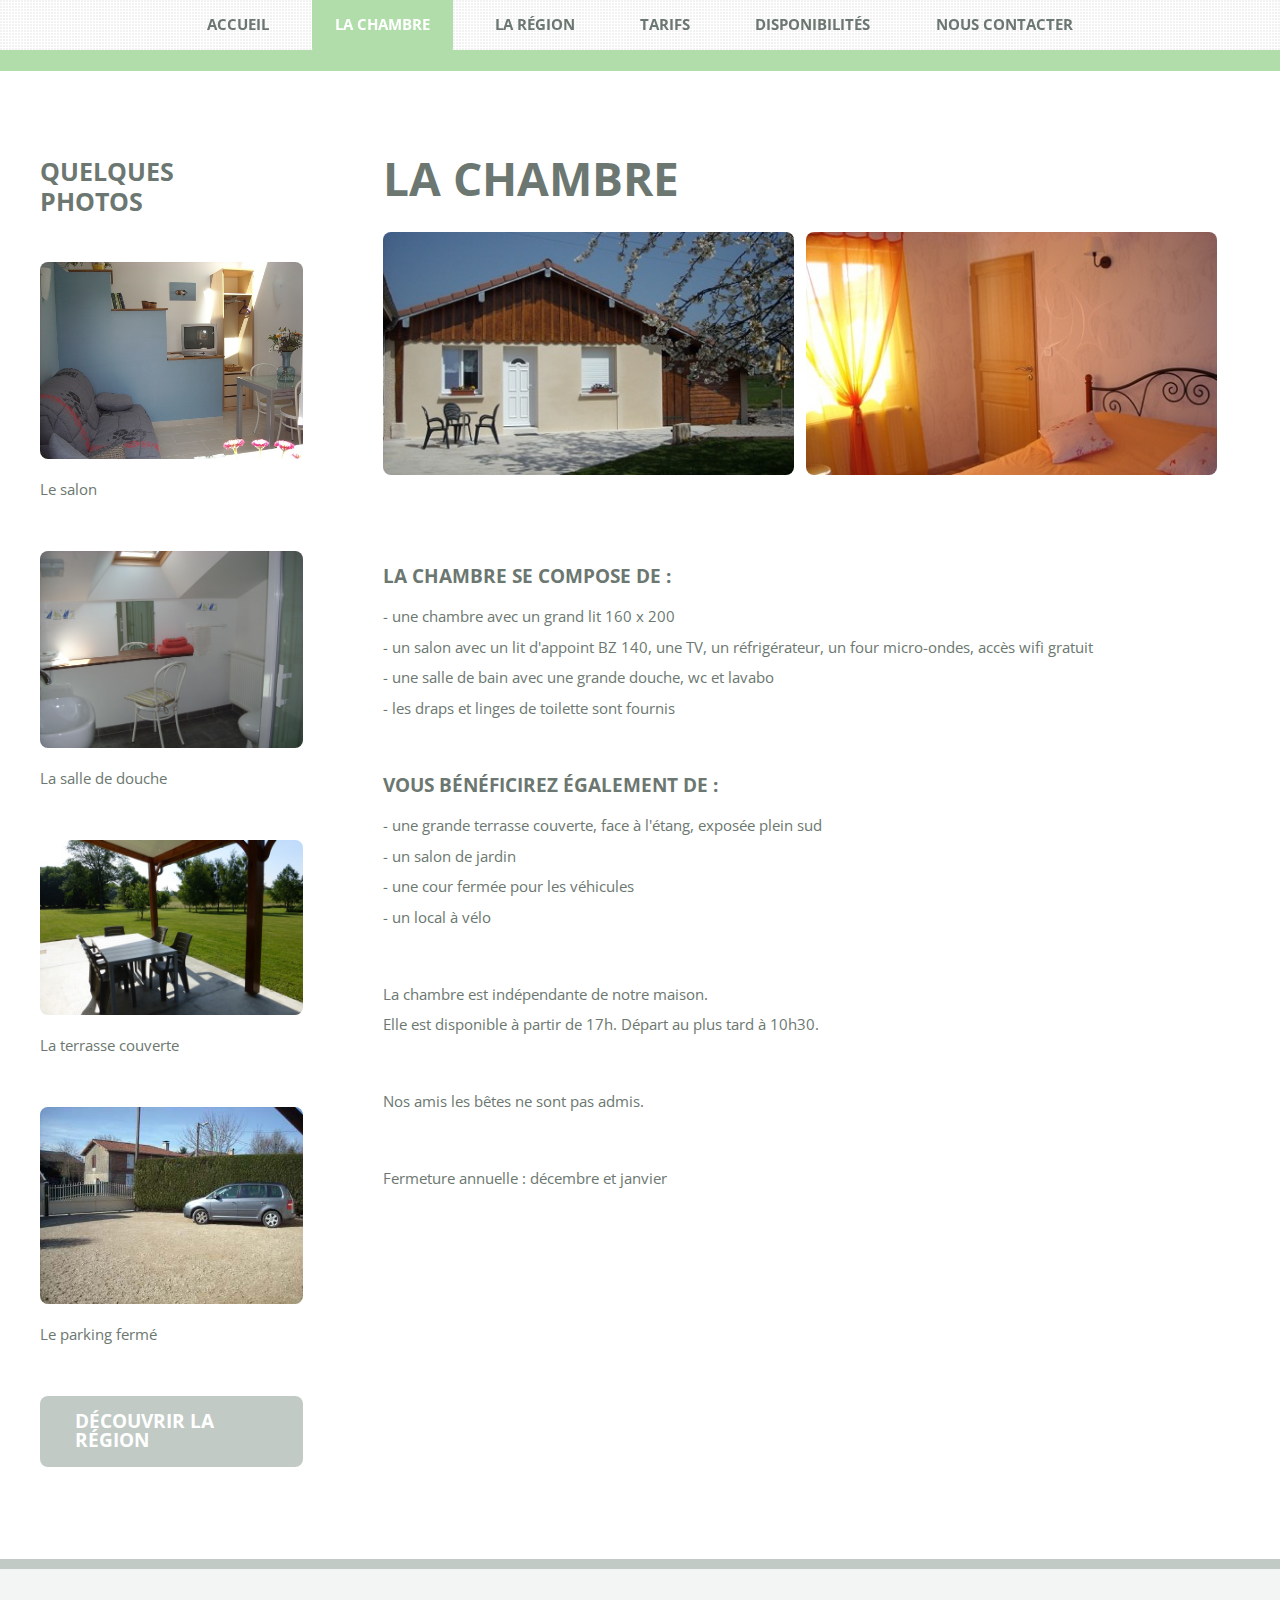
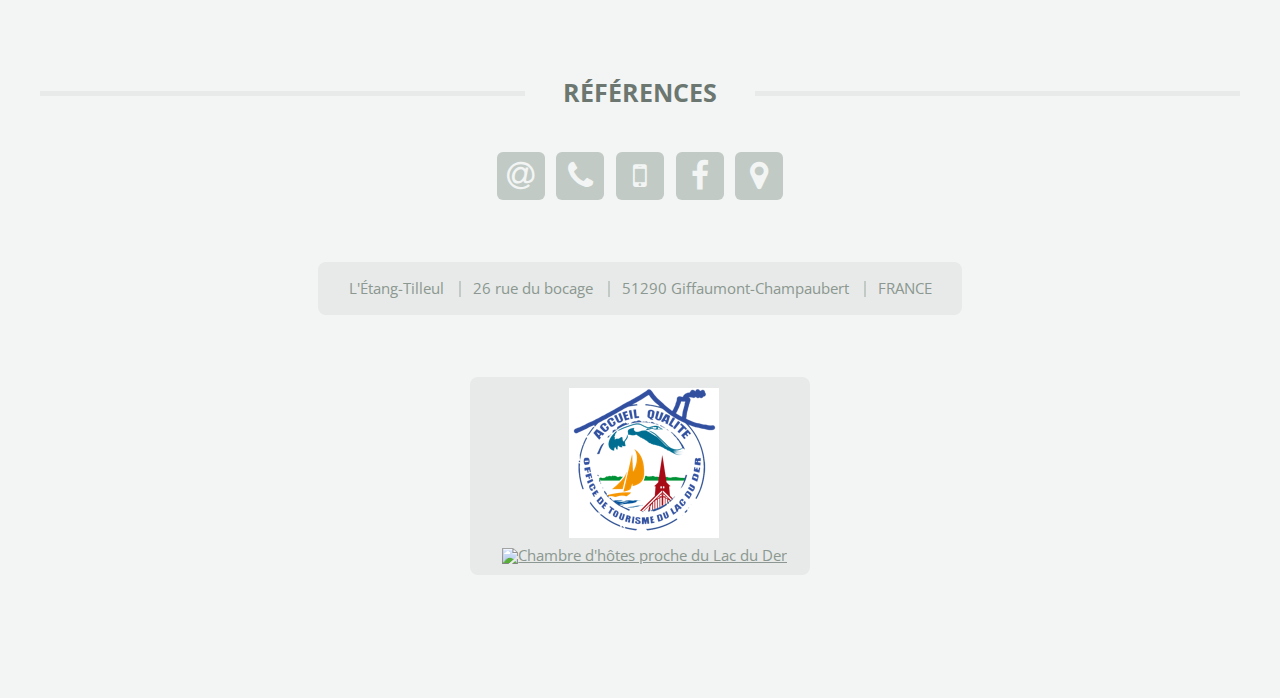
==== chambre.html @ c463b947 "Initial commit" ====
<!DOCTYPE HTML>

<html>
	<head>
		<title>L'Étang-Tilleul - La chambre</title>

		<meta name="keywords" content="chambre d'hotes, location, séjour, Giffaumont-Champaubert, Lac du Der">

		<link href="images/favicon.ico" rel="shortcut icon" type="image/x-icon">

		<meta charset="utf-8" />
		<meta name="viewport" content="width=device-width, initial-scale=1" />
		<!--[if lte IE 8]><script src="assets/js/ie/html5shiv.js"></script><![endif]-->
		<link rel="stylesheet" href="assets/css/main.css" />
		<!--[if lte IE 8]><link rel="stylesheet" href="assets/css/ie8.css" /><![endif]-->
	</head>
	<body>
		<div id="page-wrapper">

			<!-- Header -->
			<header id="header">
				<div class="logo container">
					<div>
						<h1><a href="index.html" id="logo">Chambre d'hôtes au Lac du Der</a></h1>
					</div>
				</div>
			</header>

			<!-- Nav -->
			<nav id="nav">
				<ul>
					<li><a href="index.html">Accueil</a></li>
					<li class="current"><a href="chambre.html">La chambre</a></li>
					<li><a href="environs.html">La région</a></li>
					<li><a href="tarifs.html">Tarifs</a></li>
					<li><a href="disponibilites.html">Disponibilités</a></li>
					<li><a href="contact.html">Nous contacter</a></li>
				</ul>
			</nav>

			<!-- Main -->
				<div id="main-wrapper">
					<div id="main" class="container">
						<div class="row">
							<div class="3u 12u(mobile)">
								<div class="sidebar">

									<!-- Sidebar -->

										<!-- Photos -->
											<section>
												<h2 class="major"><span>Quelques photos</span></h2>
												<a href="#" class="image featured" style="margin-bottom: 1em;"><img src="images/salon.jpg" alt="Le salon" /></a>
												<p>
													Le salon
												</p>
												<a href="#" class="image featured" style="margin-bottom: 1em;"><img src="images/sdb.jpg" alt="La salle de douche" /></a>
												<p>
													La salle de douche
												</p>
												<a href="#" class="image featured" style="margin-bottom: 1em;"><img src="images/terrasse2015.jpg" alt="La terrasse couverte" /></a>
												<p>
													La terrasse couverte
												</p>
												<a href="#" class="image featured" style="margin-bottom: 1em;"><img src="images/parkingferm.jpg" alt="Le parking fermé" /></a>
												<p>
													Le parking fermé
												</p>
												<a href="environs.html" class="button alt">Découvrir la région</a>
											</section>

								</div>
							</div>
							<div class="9u 12u(mobile) important(mobile)">
								<div class="content content-right">

									<!-- Content -->

										<article class="box page-content">

											<header>
												<h2>La chambre</h2>
											</header>

											<section>
												<span class="image featured" style="width:48%; display: inline-block;margin-right: 0.5em;"><img src="images/exterieur_chambre.jpg" alt="" /></span>
												<span class="image featured" style="width:48%; display: inline-block;"><img src="images/interieur_chambre_lum.jpg" alt="" /></span>
												<p>

												<h3>La chambre se compose de :</h3>


													<ul>
													<li>- une chambre avec un grand lit 160 x 200</li>
														<li>- un salon avec un lit d'appoint BZ 140, une TV, un réfrigérateur, un four micro-ondes, accès wifi gratuit</li>
													<li>- une salle de bain avec une grande douche, wc et lavabo</li>
													<li>- les draps et linges de toilette sont fournis</li>
													</ul>

												<h3>Vous bénéficirez également de :</h3>

												<ul>
													<li>- une grande terrasse couverte, face à l'étang, exposée plein sud</li>
													<li>- un salon de jardin</li>
													<li>- une cour fermée pour les véhicules</li>
													<li>- un local à vélo</li>
												</ul>
												</p>

												<p>
												La chambre est indépendante de notre maison.<br>
												Elle est disponible à partir de 17h. Départ au plus tard à 10h30.
													</p>

												<p>
												Nos amis les bêtes ne sont pas admis.
													 </p>

												<p>
												Fermeture annuelle : décembre et janvier
												</p>
											</section>

										</article>

								</div>
							</div>
						</div>

					</div>
				</div>

			<!-- Footer -->
			<footer id="footer" class="container">
				<div class="row 200%">
					<div class="12u">

						<!-- Contact -->
						<section>
							<h2 class="major"><span>Références</span></h2>
							<ul class="contact">
								<li><a class="icon fa-at" href="mailto:marlene@etang-tilleul.com" data-toggle="tooltip" data-placement="top" title="marlene@etang-tilleul.com"><span class="label">Email</span></a></li>
								<li><a class="icon fa-phone" href="tel:+33326726347" data-toggle="tooltip" data-placement="top" title="03 26 72 63 47"><span class="label">Telephone</span></a></li>
								<li><a class="icon fa-mobile-phone" href="tel:+33640071858" data-toggle="tooltip" data-placement="top" title="06 40 07 18 58"><span class="label">Mobile phone</span></a></li>
								<li><a class="icon fa-facebook" href="https://www.facebook.com/pages/L%C3%A9tang-tilleul-Chambre-dh%C3%B4tes/117855831586852" target="_blank" data-toggle="tooltip" data-placement="top" title="Facebook"><span class="label">Facebook</span></a></li>
								<li><a class="icon fa-map-marker" href="https://www.google.fr/maps/place/L'%C3%A9tang-tilleul/@48.5527649,4.7444515,17z/data=!3m1!4b1!4m2!3m1!1s0x47ec76c5c4cc8479:0x81e319e3b337c2a6" target="_blank" data-toggle="tooltip" data-placement="top" title="Google Maps"><span class="label">Google Maps</span></a></li>
							</ul>
						</section>

					</div>
				</div>

				<div class="copyright">
					<ul class="menu">
						<li>L'Étang-Tilleul</li>
						<li>26 rue du bocage</li>
						<li>51290 Giffaumont-Champaubert</li>
						<li>FRANCE</li>
					</ul>
				</div> <br>


				<div class="copyright" style="padding-right: 1.5em;">
					<ul class="menu">
						<li><a href="http://www.lacduder.com/fr/prestataire/chambres-d-hotes-labelisees/etang-tilleul" target="_blank"><img src="images/cachet.png"></a></li>
						<li style="border-color: transparent;display: table-cell;padding: 0;">
							<a href="http://www.france-voyage.com/chambres-hotes/chambre-giffaumont-champaubert-54186.htm" target="_blank"><img src="http://www.france-voyage.com/visuals/pro/label.gif" style="border:0" alt="Chambre d'hôtes proche du Lac du Der"></a>
						</li>
					</ul>
				</div>


			</footer>

		</div>

		<!-- Scripts -->
		<script src="assets/js/jquery.min.js"></script>
		<script src="assets/js/jquery.dropotron.min.js"></script>
		<script src="assets/js/skel.min.js"></script>
		<script src="assets/js/skel-viewport.min.js"></script>
		<script src="assets/js/util.js"></script>
		<!--[if lte IE 8]><script src="assets/js/ie/respond.min.js"></script><![endif]-->
		<script src="assets/js/main.js"></script>

		<script src="https://maxcdn.bootstrapcdn.com/bootstrap/3.3.5/js/bootstrap.min.js"></script>

		<script>
			$(function () {
				$('[data-toggle="tooltip"]').tooltip();
			});
		</script>

		<script>
			(function(i,s,o,g,r,a,m){i['GoogleAnalyticsObject']=r;i[r]=i[r]||function(){
					(i[r].q=i[r].q||[]).push(arguments)},i[r].l=1*new Date();a=s.createElement(o),
				m=s.getElementsByTagName(o)[0];a.async=1;a.src=g;m.parentNode.insertBefore(a,m)
			})(window,document,'script','//www.google-analytics.com/analytics.js','ga');

			ga('create', 'UA-16671022-1', 'auto');
			ga('send', 'pageview');

		</script>

	</body>
</html>
---- assets/css/main.css ----
@import url("font-awesome.min.css");
@import url("http://fonts.googleapis.com/css?family=Open+Sans:400,400italic,700,700italic|Open+Sans+Condensed:700");

/* Reset */

	html, body, div, span, applet, object, iframe, h1, h2, h3, h4, h5, h6, p, blockquote, pre, a, abbr, acronym, address, big, cite, code, del, dfn, em, img, ins, kbd, q, s, samp, small, strike, strong, sub, sup, tt, var, b, u, i, center, dl, dt, dd, ol, ul, li, fieldset, form, label, legend, table, caption, tbody, tfoot, thead, tr, th, td, article, aside, canvas, details, embed, figure, figcaption, footer, header, hgroup, menu, nav, output, ruby, section, summary, time, mark, audio, video {
		margin: 0;
		padding: 0;
		border: 0;
		font-size: 100%;
		font: inherit;
		vertical-align: baseline;
	}

	article, aside, details, figcaption, figure, footer, header, hgroup, menu, nav, section {
		display: block;
	}

	body {
		line-height: 1;
	}

	ol, ul {
		list-style: none;
	}

	blockquote, q {
		quotes: none;
	}

	blockquote:before, blockquote:after, q:before, q:after {
		content: '';
		content: none;
	}

	table {
		border-collapse: collapse;
		border-spacing: 0;
	}

	body {
		-webkit-text-size-adjust: none;
	}

/* Box Model */

	*, *:before, *:after {
		-moz-box-sizing: border-box;
		-webkit-box-sizing: border-box;
		box-sizing: border-box;
	}

/* Containers */

	.container {
		margin-left: auto;
		margin-right: auto;
	}

	.container.\31 25\25 {
		width: 100%;
		max-width: 1200px;
		min-width: 960px;
	}

	.container.\37 5\25 {
		width: 720px;
	}

	.container.\35 0\25 {
		width: 480px;
	}

	.container.\32 5\25 {
		width: 240px;
	}

	.container {
		width: 960px;
	}

	@media screen and (min-width: 737px) {

		.container.\31 25\25 {
			width: 100%;
			max-width: 1500px;
			min-width: 1200px;
		}

		.container.\37 5\25 {
			width: 900px;
		}

		.container.\35 0\25 {
			width: 600px;
		}

		.container.\32 5\25 {
			width: 300px;
		}

		.container {
			width: 1200px;
		}

	}

	@media screen and (min-width: 737px) and (max-width: 1200px) {

		.container.\31 25\25 {
			width: 100%;
			max-width: 1200px;
			min-width: 960px;
		}

		.container.\37 5\25 {
			width: 720px;
		}

		.container.\35 0\25 {
			width: 480px;
		}

		.container.\32 5\25 {
			width: 240px;
		}

		.container {
			width: 960px;
		}

	}

	@media screen and (max-width: 736px) {

		.container.\31 25\25 {
			width: 100%;
			max-width: 125%;
			min-width: 100%;
		}

		.container.\37 5\25 {
			width: 75%;
		}

		.container.\35 0\25 {
			width: 50%;
		}

		.container.\32 5\25 {
			width: 25%;
		}

		.container {
			width: 100% !important;
		}

	}

/* Grid */

	.row {
		border-bottom: solid 1px transparent;
		-moz-box-sizing: border-box;
		-webkit-box-sizing: border-box;
		box-sizing: border-box;
	}

	.row > * {
		float: left;
		-moz-box-sizing: border-box;
		-webkit-box-sizing: border-box;
		box-sizing: border-box;
	}

	.row:after, .row:before {
		content: '';
		display: block;
		clear: both;
		height: 0;
	}

	.row.uniform > * > :first-child {
		margin-top: 0;
	}

	.row.uniform > * > :last-child {
		margin-bottom: 0;
	}

	.row.\30 \25 > * {
		padding: 0 0 0 0px;
	}

	.row.\30 \25 {
		margin: 0 0 -1px 0px;
	}

	.row.uniform.\30 \25 > * {
		padding: 0px 0 0 0px;
	}

	.row.uniform.\30 \25 {
		margin: 0px 0 -1px 0px;
	}

	.row > * {
		padding: 0 0 0 40px;
	}

	.row {
		margin: 0 0 -1px -40px;
	}

	.row.uniform > * {
		padding: 40px 0 0 40px;
	}

	.row.uniform {
		margin: -40px 0 -1px -40px;
	}

	.row.\32 00\25 > * {
		padding: 0 0 0 80px;
	}

	.row.\32 00\25 {
		margin: 0 0 -1px -80px;
	}

	.row.uniform.\32 00\25 > * {
		padding: 80px 0 0 80px;
	}

	.row.uniform.\32 00\25 {
		margin: -80px 0 -1px -80px;
	}

	.row.\31 50\25 > * {
		padding: 0 0 0 60px;
	}

	.row.\31 50\25 {
		margin: 0 0 -1px -60px;
	}

	.row.uniform.\31 50\25 > * {
		padding: 60px 0 0 60px;
	}

	.row.uniform.\31 50\25 {
		margin: -60px 0 -1px -60px;
	}

	.row.\35 0\25 > * {
		padding: 0 0 0 20px;
	}

	.row.\35 0\25 {
		margin: 0 0 -1px -20px;
	}

	.row.uniform.\35 0\25 > * {
		padding: 20px 0 0 20px;
	}

	.row.uniform.\35 0\25 {
		margin: -20px 0 -1px -20px;
	}

	.row.\32 5\25 > * {
		padding: 0 0 0 10px;
	}

	.row.\32 5\25 {
		margin: 0 0 -1px -10px;
	}

	.row.uniform.\32 5\25 > * {
		padding: 10px 0 0 10px;
	}

	.row.uniform.\32 5\25 {
		margin: -10px 0 -1px -10px;
	}

	.\31 2u, .\31 2u\24 {
		width: 100%;
		clear: none;
		margin-left: 0;
	}

	.\31 1u, .\31 1u\24 {
		width: 91.6666666667%;
		clear: none;
		margin-left: 0;
	}

	.\31 0u, .\31 0u\24 {
		width: 83.3333333333%;
		clear: none;
		margin-left: 0;
	}

	.\39 u, .\39 u\24 {
		width: 75%;
		clear: none;
		margin-left: 0;
	}

	.\38 u, .\38 u\24 {
		width: 66.6666666667%;
		clear: none;
		margin-left: 0;
	}

	.\37 u, .\37 u\24 {
		width: 58.3333333333%;
		clear: none;
		margin-left: 0;
	}

	.\36 u, .\36 u\24 {
		width: 50%;
		clear: none;
		margin-left: 0;
	}

	.\35 u, .\35 u\24 {
		width: 41.6666666667%;
		clear: none;
		margin-left: 0;
	}

	.\34 u, .\34 u\24 {
		width: 33.3333333333%;
		clear: none;
		margin-left: 0;
	}

	.\33 u, .\33 u\24 {
		width: 25%;
		clear: none;
		margin-left: 0;
	}

	.\32 u, .\32 u\24 {
		width: 16.6666666667%;
		clear: none;
		margin-left: 0;
	}

	.\31 u, .\31 u\24 {
		width: 8.3333333333%;
		clear: none;
		margin-left: 0;
	}

	.\31 2u\24 + *,
	.\31 1u\24 + *,
	.\31 0u\24 + *,
	.\39 u\24 + *,
	.\38 u\24 + *,
	.\37 u\24 + *,
	.\36 u\24 + *,
	.\35 u\24 + *,
	.\34 u\24 + *,
	.\33 u\24 + *,
	.\32 u\24 + *,
	.\31 u\24 + * {
		clear: left;
	}

	.\-11u {
		margin-left: 91.66667%;
	}

	.\-10u {
		margin-left: 83.33333%;
	}

	.\-9u {
		margin-left: 75%;
	}

	.\-8u {
		margin-left: 66.66667%;
	}

	.\-7u {
		margin-left: 58.33333%;
	}

	.\-6u {
		margin-left: 50%;
	}

	.\-5u {
		margin-left: 41.66667%;
	}

	.\-4u {
		margin-left: 33.33333%;
	}

	.\-3u {
		margin-left: 25%;
	}

	.\-2u {
		margin-left: 16.66667%;
	}

	.\-1u {
		margin-left: 8.33333%;
	}

	@media screen and (min-width: 737px) {

		.row > * {
			padding: 50px 0 0 50px;
		}

		.row {
			margin: -50px 0 -1px -50px;
		}

		.row.uniform > * {
			padding: 50px 0 0 50px;
		}

		.row.uniform {
			margin: -50px 0 -1px -50px;
		}

		.row.\32 00\25 > * {
			padding: 100px 0 0 100px;
		}

		.row.\32 00\25 {
			margin: -100px 0 -1px -100px;
		}

		.row.uniform.\32 00\25 > * {
			padding: 100px 0 0 100px;
		}

		.row.uniform.\32 00\25 {
			margin: -100px 0 -1px -100px;
		}

		.row.\31 50\25 > * {
			padding: 75px 0 0 75px;
		}

		.row.\31 50\25 {
			margin: -75px 0 -1px -75px;
		}

		.row.uniform.\31 50\25 > * {
			padding: 75px 0 0 75px;
		}

		.row.uniform.\31 50\25 {
			margin: -75px 0 -1px -75px;
		}

		.row.\35 0\25 > * {
			padding: 25px 0 0 25px;
		}

		.row.\35 0\25 {
			margin: -25px 0 -1px -25px;
		}

		.row.uniform.\35 0\25 > * {
			padding: 25px 0 0 25px;
		}

		.row.uniform.\35 0\25 {
			margin: -25px 0 -1px -25px;
		}

		.row.\32 5\25 > * {
			padding: 12.5px 0 0 12.5px;
		}

		.row.\32 5\25 {
			margin: -12.5px 0 -1px -12.5px;
		}

		.row.uniform.\32 5\25 > * {
			padding: 12.5px 0 0 12.5px;
		}

		.row.uniform.\32 5\25 {
			margin: -12.5px 0 -1px -12.5px;
		}

		.\31 2u\28desktop\29, .\31 2u\24\28desktop\29 {
			width: 100%;
			clear: none;
			margin-left: 0;
		}

		.\31 1u\28desktop\29, .\31 1u\24\28desktop\29 {
			width: 91.6666666667%;
			clear: none;
			margin-left: 0;
		}

		.\31 0u\28desktop\29, .\31 0u\24\28desktop\29 {
			width: 83.3333333333%;
			clear: none;
			margin-left: 0;
		}

		.\39 u\28desktop\29, .\39 u\24\28desktop\29 {
			width: 75%;
			clear: none;
			margin-left: 0;
		}

		.\38 u\28desktop\29, .\38 u\24\28desktop\29 {
			width: 66.6666666667%;
			clear: none;
			margin-left: 0;
		}

		.\37 u\28desktop\29, .\37 u\24\28desktop\29 {
			width: 58.3333333333%;
			clear: none;
			margin-left: 0;
		}

		.\36 u\28desktop\29, .\36 u\24\28desktop\29 {
			width: 50%;
			clear: none;
			margin-left: 0;
		}

		.\35 u\28desktop\29, .\35 u\24\28desktop\29 {
			width: 41.6666666667%;
			clear: none;
			margin-left: 0;
		}

		.\34 u\28desktop\29, .\34 u\24\28desktop\29 {
			width: 33.3333333333%;
			clear: none;
			margin-left: 0;
		}

		.\33 u\28desktop\29, .\33 u\24\28desktop\29 {
			width: 25%;
			clear: none;
			margin-left: 0;
		}

		.\32 u\28desktop\29, .\32 u\24\28desktop\29 {
			width: 16.6666666667%;
			clear: none;
			margin-left: 0;
		}

		.\31 u\28desktop\29, .\31 u\24\28desktop\29 {
			width: 8.3333333333%;
			clear: none;
			margin-left: 0;
		}

		.\31 2u\24\28desktop\29 + *,
		.\31 1u\24\28desktop\29 + *,
		.\31 0u\24\28desktop\29 + *,
		.\39 u\24\28desktop\29 + *,
		.\38 u\24\28desktop\29 + *,
		.\37 u\24\28desktop\29 + *,
		.\36 u\24\28desktop\29 + *,
		.\35 u\24\28desktop\29 + *,
		.\34 u\24\28desktop\29 + *,
		.\33 u\24\28desktop\29 + *,
		.\32 u\24\28desktop\29 + *,
		.\31 u\24\28desktop\29 + * {
			clear: left;
		}

		.\-11u\28desktop\29 {
			margin-left: 91.66667%;
		}

		.\-10u\28desktop\29 {
			margin-left: 83.33333%;
		}

		.\-9u\28desktop\29 {
			margin-left: 75%;
		}

		.\-8u\28desktop\29 {
			margin-left: 66.66667%;
		}

		.\-7u\28desktop\29 {
			margin-left: 58.33333%;
		}

		.\-6u\28desktop\29 {
			margin-left: 50%;
		}

		.\-5u\28desktop\29 {
			margin-left: 41.66667%;
		}

		.\-4u\28desktop\29 {
			margin-left: 33.33333%;
		}

		.\-3u\28desktop\29 {
			margin-left: 25%;
		}

		.\-2u\28desktop\29 {
			margin-left: 16.66667%;
		}

		.\-1u\28desktop\29 {
			margin-left: 8.33333%;
		}

	}

	@media screen and (min-width: 737px) and (max-width: 1200px) {

		.row > * {
			padding: 25px 0 0 25px;
		}

		.row {
			margin: -25px 0 -1px -25px;
		}

		.row.uniform > * {
			padding: 25px 0 0 25px;
		}

		.row.uniform {
			margin: -25px 0 -1px -25px;
		}

		.row.\32 00\25 > * {
			padding: 50px 0 0 50px;
		}

		.row.\32 00\25 {
			margin: -50px 0 -1px -50px;
		}

		.row.uniform.\32 00\25 > * {
			padding: 50px 0 0 50px;
		}

		.row.uniform.\32 00\25 {
			margin: -50px 0 -1px -50px;
		}

		.row.\31 50\25 > * {
			padding: 37.5px 0 0 37.5px;
		}

		.row.\31 50\25 {
			margin: -37.5px 0 -1px -37.5px;
		}

		.row.uniform.\31 50\25 > * {
			padding: 37.5px 0 0 37.5px;
		}

		.row.uniform.\31 50\25 {
			margin: -37.5px 0 -1px -37.5px;
		}

		.row.\35 0\25 > * {
			padding: 12.5px 0 0 12.5px;
		}

		.row.\35 0\25 {
			margin: -12.5px 0 -1px -12.5px;
		}

		.row.uniform.\35 0\25 > * {
			padding: 12.5px 0 0 12.5px;
		}

		.row.uniform.\35 0\25 {
			margin: -12.5px 0 -1px -12.5px;
		}

		.row.\32 5\25 > * {
			padding: 6.25px 0 0 6.25px;
		}

		.row.\32 5\25 {
			margin: -6.25px 0 -1px -6.25px;
		}

		.row.uniform.\32 5\25 > * {
			padding: 6.25px 0 0 6.25px;
		}

		.row.uniform.\32 5\25 {
			margin: -6.25px 0 -1px -6.25px;
		}

		.\31 2u\28tablet\29, .\31 2u\24\28tablet\29 {
			width: 100%;
			clear: none;
			margin-left: 0;
		}

		.\31 1u\28tablet\29, .\31 1u\24\28tablet\29 {
			width: 91.6666666667%;
			clear: none;
			margin-left: 0;
		}

		.\31 0u\28tablet\29, .\31 0u\24\28tablet\29 {
			width: 83.3333333333%;
			clear: none;
			margin-left: 0;
		}

		.\39 u\28tablet\29, .\39 u\24\28tablet\29 {
			width: 75%;
			clear: none;
			margin-left: 0;
		}

		.\38 u\28tablet\29, .\38 u\24\28tablet\29 {
			width: 66.6666666667%;
			clear: none;
			margin-left: 0;
		}

		.\37 u\28tablet\29, .\37 u\24\28tablet\29 {
			width: 58.3333333333%;
			clear: none;
			margin-left: 0;
		}

		.\36 u\28tablet\29, .\36 u\24\28tablet\29 {
			width: 50%;
			clear: none;
			margin-left: 0;
		}

		.\35 u\28tablet\29, .\35 u\24\28tablet\29 {
			width: 41.6666666667%;
			clear: none;
			margin-left: 0;
		}

		.\34 u\28tablet\29, .\34 u\24\28tablet\29 {
			width: 33.3333333333%;
			clear: none;
			margin-left: 0;
		}

		.\33 u\28tablet\29, .\33 u\24\28tablet\29 {
			width: 25%;
			clear: none;
			margin-left: 0;
		}

		.\32 u\28tablet\29, .\32 u\24\28tablet\29 {
			width: 16.6666666667%;
			clear: none;
			margin-left: 0;
		}

		.\31 u\28tablet\29, .\31 u\24\28tablet\29 {
			width: 8.3333333333%;
			clear: none;
			margin-left: 0;
		}

		.\31 2u\24\28tablet\29 + *,
		.\31 1u\24\28tablet\29 + *,
		.\31 0u\24\28tablet\29 + *,
		.\39 u\24\28tablet\29 + *,
		.\38 u\24\28tablet\29 + *,
		.\37 u\24\28tablet\29 + *,
		.\36 u\24\28tablet\29 + *,
		.\35 u\24\28tablet\29 + *,
		.\34 u\24\28tablet\29 + *,
		.\33 u\24\28tablet\29 + *,
		.\32 u\24\28tablet\29 + *,
		.\31 u\24\28tablet\29 + * {
			clear: left;
		}

		.\-11u\28tablet\29 {
			margin-left: 91.66667%;
		}

		.\-10u\28tablet\29 {
			margin-left: 83.33333%;
		}

		.\-9u\28tablet\29 {
			margin-left: 75%;
		}

		.\-8u\28tablet\29 {
			margin-left: 66.66667%;
		}

		.\-7u\28tablet\29 {
			margin-left: 58.33333%;
		}

		.\-6u\28tablet\29 {
			margin-left: 50%;
		}

		.\-5u\28tablet\29 {
			margin-left: 41.66667%;
		}

		.\-4u\28tablet\29 {
			margin-left: 33.33333%;
		}

		.\-3u\28tablet\29 {
			margin-left: 25%;
		}

		.\-2u\28tablet\29 {
			margin-left: 16.66667%;
		}

		.\-1u\28tablet\29 {
			margin-left: 8.33333%;
		}

	}

	@media screen and (max-width: 736px) {

		.row > * {
			padding: 20px 0 0 20px;
		}

		.row {
			margin: -20px 0 -1px -20px;
		}

		.row.uniform > * {
			padding: 20px 0 0 20px;
		}

		.row.uniform {
			margin: -20px 0 -1px -20px;
		}

		.row.\32 00\25 > * {
			padding: 40px 0 0 40px;
		}

		.row.\32 00\25 {
			margin: -40px 0 -1px -40px;
		}

		.row.uniform.\32 00\25 > * {
			padding: 40px 0 0 40px;
		}

		.row.uniform.\32 00\25 {
			margin: -40px 0 -1px -40px;
		}

		.row.\31 50\25 > * {
			padding: 30px 0 0 30px;
		}

		.row.\31 50\25 {
			margin: -30px 0 -1px -30px;
		}

		.row.uniform.\31 50\25 > * {
			padding: 30px 0 0 30px;
		}

		.row.uniform.\31 50\25 {
			margin: -30px 0 -1px -30px;
		}

		.row.\35 0\25 > * {
			padding: 10px 0 0 10px;
		}

		.row.\35 0\25 {
			margin: -10px 0 -1px -10px;
		}

		.row.uniform.\35 0\25 > * {
			padding: 10px 0 0 10px;
		}

		.row.uniform.\35 0\25 {
			margin: -10px 0 -1px -10px;
		}

		.row.\32 5\25 > * {
			padding: 5px 0 0 5px;
		}

		.row.\32 5\25 {
			margin: -5px 0 -1px -5px;
		}

		.row.uniform.\32 5\25 > * {
			padding: 5px 0 0 5px;
		}

		.row.uniform.\32 5\25 {
			margin: -5px 0 -1px -5px;
		}

		.\31 2u\28mobile\29, .\31 2u\24\28mobile\29 {
			width: 100%;
			clear: none;
			margin-left: 0;
		}

		.\31 1u\28mobile\29, .\31 1u\24\28mobile\29 {
			width: 91.6666666667%;
			clear: none;
			margin-left: 0;
		}

		.\31 0u\28mobile\29, .\31 0u\24\28mobile\29 {
			width: 83.3333333333%;
			clear: none;
			margin-left: 0;
		}

		.\39 u\28mobile\29, .\39 u\24\28mobile\29 {
			width: 75%;
			clear: none;
			margin-left: 0;
		}

		.\38 u\28mobile\29, .\38 u\24\28mobile\29 {
			width: 66.6666666667%;
			clear: none;
			margin-left: 0;
		}

		.\37 u\28mobile\29, .\37 u\24\28mobile\29 {
			width: 58.3333333333%;
			clear: none;
			margin-left: 0;
		}

		.\36 u\28mobile\29, .\36 u\24\28mobile\29 {
			width: 50%;
			clear: none;
			margin-left: 0;
		}

		.\35 u\28mobile\29, .\35 u\24\28mobile\29 {
			width: 41.6666666667%;
			clear: none;
			margin-left: 0;
		}

		.\34 u\28mobile\29, .\34 u\24\28mobile\29 {
			width: 33.3333333333%;
			clear: none;
			margin-left: 0;
		}

		.\33 u\28mobile\29, .\33 u\24\28mobile\29 {
			width: 25%;
			clear: none;
			margin-left: 0;
		}

		.\32 u\28mobile\29, .\32 u\24\28mobile\29 {
			width: 16.6666666667%;
			clear: none;
			margin-left: 0;
		}

		.\31 u\28mobile\29, .\31 u\24\28mobile\29 {
			width: 8.3333333333%;
			clear: none;
			margin-left: 0;
		}

		.\31 2u\24\28mobile\29 + *,
		.\31 1u\24\28mobile\29 + *,
		.\31 0u\24\28mobile\29 + *,
		.\39 u\24\28mobile\29 + *,
		.\38 u\24\28mobile\29 + *,
		.\37 u\24\28mobile\29 + *,
		.\36 u\24\28mobile\29 + *,
		.\35 u\24\28mobile\29 + *,
		.\34 u\24\28mobile\29 + *,
		.\33 u\24\28mobile\29 + *,
		.\32 u\24\28mobile\29 + *,
		.\31 u\24\28mobile\29 + * {
			clear: left;
		}

		.\-11u\28mobile\29 {
			margin-left: 91.66667%;
		}

		.\-10u\28mobile\29 {
			margin-left: 83.33333%;
		}

		.\-9u\28mobile\29 {
			margin-left: 75%;
		}

		.\-8u\28mobile\29 {
			margin-left: 66.66667%;
		}

		.\-7u\28mobile\29 {
			margin-left: 58.33333%;
		}

		.\-6u\28mobile\29 {
			margin-left: 50%;
		}

		.\-5u\28mobile\29 {
			margin-left: 41.66667%;
		}

		.\-4u\28mobile\29 {
			margin-left: 33.33333%;
		}

		.\-3u\28mobile\29 {
			margin-left: 25%;
		}

		.\-2u\28mobile\29 {
			margin-left: 16.66667%;
		}

		.\-1u\28mobile\29 {
			margin-left: 8.33333%;
		}

	}

/* Basic */

	body {
		background: #f2f5f3;
		font-family: 'Open Sans', sans-serif;
		font-weight: 400;
		color: #6b7770;
		font-size: 11.5pt;
		line-height: 2em;
	}

		body.is-loading * {
			-moz-transition: none !important;
			-webkit-transition: none !important;
			-ms-transition: none !important;
			transition: none !important;
			-moz-animation: none !important;
			-webkit-animation: none !important;
			-ms-animation: none !important;
			animation: none !important;
		}

	input, textarea, select {
		font-family: 'Open Sans', sans-serif;
		font-weight: 400;
		color: #6b7770;
		font-size: 11.5pt;
		line-height: 2em;
	}

	h1, h2, h3, h4, h5, h6 {
		font-family: 'Open Sans Condensed', sans-serif;
		font-weight: 700;
		text-transform: uppercase;
		color: #6b7770;
	}

	h1 a, h2 a, h3 a, h4 a, h5 a, h6 a {
		text-decoration: none;
		color: inherit;
	}

	h2.major {
		position: relative;
		border-top: solid 5px #e7eae8;
	}

		h2.major span {
			background: #fff;
			position: relative;
			display: inline-block;
		}

	a {
		color: #006376;
		text-decoration: underline;
	}

		a:hover {
			text-decoration: none;
		}

	b, strong {
		font-weight: 700;
		color: #6b7770;
	}

	i, em {
		font-style: italic;
	}

	br.clear {
		clear: both;
	}

	sub {
		position: relative;
		top: 0.5em;
		font-size: 0.8em;
	}

	sup {
		position: relative;
		top: -0.5em;
		font-size: 0.8em;
	}

	hr {
		border: 0;
		border-top: solid 2px #E7EAE8;
		margin: 0 0 3em 0;
	}

	blockquote {
		border-left: solid 5px #E7EAE8;
		padding: 1em 0 1em 1.5em;
		font-style: italic;
	}

	p, ul, ol, dl, table {
		margin-bottom: 3em;
	}

/* Section/Article */

	section, article {
		margin-bottom: 6em;
	}

		section > :last-child, section:last-child, article > :last-child, article:last-child {
			margin-bottom: 0;
		}

	header > p {
		display: block;
		font-family: 'Open Sans Condensed', sans-serif;
		font-weight: 700;
		text-transform: uppercase;
		color: #c1cac5;
	}

/* Image */

	.image {
		position: relative;
		display: inline-block;
		border-radius: 8px;
	}

		.image img {
			display: block;
			width: 100%;
			border-radius: 8px;
		}

		.image:before {
			content: '';
			position: absolute;
			left: 0;
			top: 0;
			width: 100%;
			height: 100%;
			/* background: url("images/overlay.png"); */
			border-radius: 8px;
		}

		.image.fit {
			display: block;
			width: 100%;
		}

		.image.featured {
			display: block;
			width: 100%;
			margin: 0 0 2em 0;
		}

		.image.left {
			float: left;
			margin: 0 2em 2em 0;
		}

		.image.centered {
			display: block;
			margin: 0 0 2em 0;
		}

			.image.centered img {
				margin: 0 auto;
				width: auto;
			}

/* Button */

	input[type="button"],
	input[type="submit"],
	input[type="reset"],
	button,
	.button {
		-webkit-appearance: none;
		display: inline-block;
		font-family: 'Open Sans Condensed', sans-serif;
		font-weight: 700;
		text-transform: uppercase;
		text-decoration: none;
		background: #b1ddab;
		color: #fff;
		border: 0;
		line-height: 1em;
		border-radius: 8px;
		outline: 0;
		cursor: pointer;
		-moz-transition: background-color .2s ease-in-out;
		-webkit-transition: background-color .2s ease-in-out;
		-o-transition: background-color .2s ease-in-out;
		-ms-transition: background-color .2s ease-in-out;
		transition: background-color .2s ease-in-out;
	}

		input[type="button"]:hover,
		input[type="submit"]:hover,
		input[type="reset"]:hover,
		button:hover,
		.button:hover {
			background: #c1edbb;
		}

		input[type="button"]:active,
		input[type="submit"]:active,
		input[type="reset"]:active,
		button:active,
		.button:active {
			background: #a1cd9b;
		}

		input[type="button"].alt,
		input[type="submit"].alt,
		input[type="reset"].alt,
		button.alt,
		.button.alt {
			background: #c1cac5;
		}

			input[type="button"].alt:hover,
			input[type="submit"].alt:hover,
			input[type="reset"].alt:hover,
			button.alt:hover,
			.button.alt:hover {
				background: #ccd5d0;
			}

			input[type="button"].alt:active,
			input[type="submit"].alt:active,
			input[type="reset"].alt:active,
			button.alt:active,
			.button.alt:active {
				background: #b1bab5;
			}

/* List */

	ul.default {
		list-style: disc;
		padding-left: 1em;
	}

		ul.default li {
			padding-left: 0.5em;
		}

	ul.divided > li {
		border-top: solid 2px #e7eae8;
		padding-top: 2.35em;
		margin-top: 2.35em;
	}

		ul.divided > li:first-child {
			border-top: 0;
			padding-top: 0;
			margin-top: 0;
		}

	ul.actions li {
		display: inline-block;
		margin: 0 0 0 1em;
	}

		ul.actions li:first-child {
			margin-left: 0;
		}

	ul.contact {
		cursor: default;
	}

		ul.contact li {
			-moz-transition: top .15s ease-in-out;
			-webkit-transition: top .15s ease-in-out;
			-ms-transition: top .15s ease-in-out;
			transition: top .15s ease-in-out;
			position: relative;
			display: inline-block;
			margin: 0 0.25em 0 0.25em;
			top: 0;
		}

			ul.contact li a {
				-moz-transition: background-color .2s ease-in-out;
				-webkit-transition: background-color .2s ease-in-out;
				-ms-transition: background-color .2s ease-in-out;
				transition: background-color .2s ease-in-out;
				display: block;
				position: relative;
				width: 48px;
				height: 48px;
				border-radius: 6px;
				outline: 0;
				background: #c1cac5;
				text-align: center;
			}

				ul.contact li a:before {
					color: #f2f5f3;
					font-size: 32px;
					line-height: 48px;
				}

			ul.contact li:hover {
				top: -5px;
			}

				ul.contact li:hover a.fa-facebook {
					background-color: #3C5A98;
				}

				ul.contact li:hover a.fa-twitter {
					background-color: #2DAAE4;
				}

				ul.contact li:hover a.fa-dribbble {
					background-color: #C4376B;
				}

				ul.contact li:hover a.fa-linkedin {
					background-color: #006599;
				}

				ul.contact li:hover a.fa-instagram {
					background-color: #2E5E86;
				}

				ul.contact li:hover a.fa-google-plus {
					background-color: #DA2713;
				}

			ul.contact li:active {
				top: 0;
			}

	ul.special {
		cursor: default;
	}

		ul.special li {
			-moz-transition: top .15s ease-in-out;
			-webkit-transition: top .15s ease-in-out;
			-ms-transition: top .15s ease-in-out;
			transition: top .15s ease-in-out;
			position: relative;
			display: inline-block;
			margin: 0 1.5em 0 1.5em;
			top: 0;
		}

			ul.special li:hover {
				top: -10px;
			}

				ul.special li:hover a {
					background: #b9d2ce;
				}

		ul.special a {
			-moz-transition: background-color .2s ease-in-out;
			-webkit-transition: background-color .2s ease-in-out;
			-ms-transition: background-color .2s ease-in-out;
			transition: background-color .2s ease-in-out;
			display: block;
			position: relative;
			background: #c1cac5;
			width: 12em;
			height: 12em;
			border-radius: 6em;
			outline: 0;
		}

			ul.special a:before {
				position: absolute;
				width: 128px;
				height: 128px;
				font-size: 96px;
				line-height: 128px;
				left: 50%;
				top: 50%;
				margin-top: -64px;
				margin-left: -64px;
				color: #fff;
				text-align: center;
			}

	ul.meta {
		font-size: 0.85em;
		color: #a1aaa5;
	}

		ul.meta li {
			position: relative;
			display: inline-block;
			margin-left: 1em;
		}

			ul.meta li a {
				color: inherit;
				outline: 0;
			}

			ul.meta li:first-child {
				margin-left: 0;
			}

			ul.meta li:before {
				opacity: 0.5;
				cursor: default;
				margin-right: 0.5em;
			}

	ul.menu li {
		border-left: solid 1px #E7EAE8;
		display: inline-block;
		padding: 0 0 0 0.75em;
		margin: 0 0 0 0.75em;
	}

		ul.menu li:first-child {
			border-left: 0;
			margin-left: 0;
			padding-left: 0;
		}

	ol.default {
		list-style: decimal;
		padding-left: 1.25em;
	}

		ol.default li {
			padding-left: 0.25em;
		}

/* Forms */

	form label {
		display: block;
		margin: 0 0 1em 0;
		font-family: 'Open Sans Condensed', sans-serif;
		font-weight: 700;
		text-transform: uppercase;
		color: #6b7770;
	}

	form input[type="text"],
	form input[type="email"],
	form input[type="password"],
	form select,
	form textarea {
		-webkit-appearance: none;
		display: block;
		width: 100%;
		border-radius: 8px;
		border: solid 2px #E7EAE8;
	}

		form input[type="text"]:focus,
		form input[type="email"]:focus,
		form input[type="password"]:focus,
		form select:focus,
		form textarea:focus {
			border-color: #a1cd9b;
		}

	form input[type="text"],
	form input[type="email"],
	form input[type="password"],
	form select {
		line-height: 3em;
		padding: 0 1em;
	}

	form textarea {
		min-height: 9em;
		padding: 1em;
	}

	form .formerize-placeholder {
		color: #555 !important;
	}

	form ::-webkit-input-placeholder {
		color: #555 !important;
	}

	form :-moz-placeholder {
		color: #555 !important;
	}

	form ::-moz-placeholder {
		color: #555 !important;
	}

	form :-ms-input-placeholder {
		color: #555 !important;
	}

	form ::-moz-focus-inner {
		border: 0;
	}

/* Tables */

	table {
		width: 100%;
	}

		table.default {
			width: 100%;
		}

			table.default tr {
				border-top: solid 2px #E7EAE8;
			}

				table.default tr:first-child {
					border-top: 0;
				}

			table.default td {
				padding: 0.5em 1em 0.5em 1em;
			}

			table.default th {
				text-align: left;
				padding: 0.5em 1em 0.5em 1em;
				margin: 0 0 1em 0;
				font-family: 'Open Sans Condensed', sans-serif;
				font-weight: 700;
				text-transform: uppercase;
				color: #6b7770;
			}

			table.default thead {
				background: #E7EAE8;
				color: #fff;
			}

/* Box */

	.box.highlight {
		text-align: center;
	}

/* Icons */

	.icon {
		position: relative;
		text-decoration: none;
	}

		.icon:before {
			-moz-osx-font-smoothing: grayscale;
			-webkit-font-smoothing: antialiased;
			font-family: FontAwesome;
			font-style: normal;
			font-weight: normal;
			text-transform: none !important;
		}

		.icon > .label {
			display: none;
		}

/* Wrappers */

	#banner-wrapper {
		position: relative;
		background-image: url("../../images/banner2.jpg");
		background-position: top left, top left, center center;
		background-repeat: repeat, repeat, no-repeat;
		background-size: auto, auto, cover;
		z-index: 1;
	}

	#main-wrapper {
		background: #fff;
		border-top: solid 5px #b1ddab;
		border-bottom: solid 5px #c1cac5;
	}

/* Banner */

	#banner {
		position: relative;
		background-color: rgba(21, 28, 23, 0.55);
		background-image: url("images/highlight.png");
		background-position: top left, center center;
		background-size: auto, 100% 250%;
		background-repeat: repeat, no-repeat;
		text-align: center;
		margin: 0;
	}

		#banner h2 {
			color: #fff;
		}

		#banner p {
			display: block;
			font-family: 'Open Sans Condensed', sans-serif;
			font-weight: 700;
			text-transform: uppercase;
			color: #AAAAAA;
			/* color: #6b7770; */
			/* color: #575d59; */
		}

		#banner .button {
			-moz-transition: border-color .2s ease-in-out, color .2s ease-in-out;
			-webkit-transition: border-color .2s ease-in-out, color .2s ease-in-out;
			-ms-transition: border-color .2s ease-in-out, color .2s ease-in-out;
			transition: border-color .2s ease-in-out, color .2s ease-in-out;
			color: #b4b7b5;
			background: transparent !important;
			border: solid 4px #575d59;
			border-color: rgba(87, 93, 89, 0.35);
			border-radius: 16px;
		}

			#banner .button:hover {
				color: #e4e7e5;
				border-color: rgba(87, 93, 89, 0.95);
			}

			#banner .button:active {
				color: #fff;
				border-color: #616763;
			}

/* Footer */

	#footer a {
		color: inherit;
	}

	#footer h2.major span {
		background: #f2f5f3;
	}

/* Copyright */

	.copyright {
		display: inline-block;
		background: #e7eae8;
		padding: 0.75em 2em 0.75em 2em;
		border-radius: 8px;
		color: #8b9790;
	}

		.copyright a {
			color: inherit;
		}

		.copyright .menu {
			margin: 0;
		}

			.copyright .menu li {
				border-color: #C1CAC5;
				border-width: 2px;
				line-height: 1em;
			}

/* Desktop */

	@media screen and (min-width: 737px) {

		/* Basic */

			h1, h2, h3, h4, h5, h6 {
				margin: 0 0 0.5em 0;
			}

			h2 {
				font-size: 1.65em;
			}

				h2.major {
					font-size: 1.65em;
					text-align: center;
					margin: 0 0 3em 0;
				}

					h2.major span {
						top: -0.775em;
						padding: 0 1.5em 0 1.5em;
					}

			h3, h4 {
				font-size: 1.25em;
			}

		/* Button */

			input[type="button"],
			input[type="submit"],
			input[type="reset"],
			button,
			.button {
				font-size: 1.25em;
				padding: 0.85em 1.85em;
			}

				input[type="button"].big,
				input[type="submit"].big,
				input[type="reset"].big,
				button.big,
				.button.big {
					font-size: 1.65em;
					padding: 0.85em 1.85em;
				}

		/* List */

			ul.actions {
				text-align: center;
				margin: 2em 0 0 0;
			}

		/* Box */

			.box.highlight .special {
				margin: 0 0 4em 0;
			}

			.box.highlight h2 {
				font-size: 3em;
				margin: 0 0 0.75em 0;
			}

			.box.highlight header > p {
				font-size: 1.65em;
				margin: 0 0 1.5em 0;
			}

			.box.feature {
				text-align: center;
			}

			.box.post header {
				margin: 0 0 2.5em 0;
			}

			.box.post h3 {
				font-size: 3em;
				margin: 0 0 0.5em 0;
			}

			.box.post header > p {
				font-size: 1.65em;
				margin: 0 0 0.5em 0;
			}

			.box.post ul.meta {
				margin: 0 0 0.5em 0;
			}

			.box.post-summary h3 {
				line-height: 1em;
				margin: 0 0 0.75em 0;
			}

			.box.post-summary .meta {
				margin: 0;
				line-height: 1em;
			}

			.box.page-content header {
				margin: 0 0 2.5em 0;
			}

			.box.page-content h2 {
				font-size: 3em;
				margin: 0 0 0.5em 0;
			}

			.box.page-content header > p {
				font-size: 1.65em;
				margin: 0 0 0.5em 0;
			}

			.box.page-content ul.meta {
				margin: 0 0 0.5em 0;
			}

		/* Sidebar + Content */

			.sidebar {
				padding-top: 0.5em;
			}

				.homepage .sidebar {
					padding-top: 0;
				}

				.sidebar h2.major {
					text-align: left;
					margin: 0 0 1em 0;
				}

					.sidebar h2.major span {
						padding-left: 0;
					}

			.content-left {
				padding-right: 2em;
			}

			.content-right {
				padding-left: 2em;
			}

		/* Wrappers */

			#banner-wrapper {
				padding: 11em 0;
			}

			#main-wrapper {
				border-top-width: 35px;
				border-bottom-width: 10px;
			}

		/* Header */

			#header {
				text-align: center;
				font-size: 2em;
				font-family: 'Open Sans Condensed', sans-serif;
				font-weight: 700;
				text-transform: uppercase;
				padding: 0 0 0 0;
				background: #fff;
				margin: 0 auto;
			}

				#header .logo {
					position: relative;
					text-align: center;
					border-top: solid 5px #e7eae8;
				}

					#header .logo div {
						background: #fff;
						position: relative;
						display: inline-block;
						padding: 0 1.5em 0 1.5em;
						top: -0.65em;
					}

					#header .logo h1 {
						display: inline;
					}

					#header .logo p {
						display: inline;
						color: #C1CAC5;
					}

		/* Nav */

			#nav {
				position: fixed;
				top: 0;
				left: 0;
				z-index: 1000;
				background-color: rgba(255, 255, 255, 1);
				background-image: url("images/overlay.png");
				width: 100%;
				height: 3.25em;
				line-height: 3.25em;
				text-align: center;
				font-family: 'Open Sans Condensed', sans-serif;
				font-weight: 700;
				text-transform: uppercase;
				cursor: default;
			}

				#nav ul {
					position: relative;
					z-index: 1001;
				}

				#nav li {
					display: inline-block;
					margin: 0 0.5em 0 0.5em;
					top: 0;
					position: relative;
					-moz-transition: top .15s ease-in-out;
					-webkit-transition: top .15s ease-in-out;
					-o-transition: top .15s ease-in-out;
					-ms-transition: top .15s ease-in-out;
					transition: top .15s ease-in-out;
				}

					#nav li > ul {
						display: none;
					}

					#nav li a, #nav li span {
						-moz-transition: background-color .075s ease-in-out, color .075s ease-in-out;
						-webkit-transition: background-color .075s ease-in-out, color .075s ease-in-out;
						-ms-transition: background-color .075s ease-in-out, color .075s ease-in-out;
						transition: background-color .075s ease-in-out, color .075s ease-in-out;
						position: relative;
						display: block;
						text-decoration: none;
						color: #6b7770;
						top: -6px;
						padding: 6px 1.5em 0.25em 1.5em;
						border-bottom-left-radius: 6px;
						border-bottom-right-radius: 6px;
						outline: 0;
					}

					#nav li:hover, #nav li.active {
						top: 3px;
					}

					#nav li:hover a, #nav li:hover span {
						background: #C1CAC5;
						color: #fff;
					}

					#nav li.active a, #nav li.active span {
						background: #C1CAC5;
						color: #fff;
					}

					#nav li.current a {
						background: #b1ddab;
						color: #fff;
					}

			.dropotron {
				background: #6B7770;
				color: #fff;
				border-radius: 6px;
				line-height: 2.75em;
				text-align: center;
				font-family: 'Open Sans Condensed', sans-serif;
				font-weight: 700;
				text-transform: uppercase;
				padding: 1em 0;
				text-align: left;
				min-width: 14em;
				margin-top: -1em;
				box-shadow: 0 1em 2em 0 rgba(0, 0, 0, 0.1);
			}

				.dropotron li > a, .dropotron li > span {
					display: block;
					color: #D7DAD8;
					text-decoration: none;
					padding: 0 1.25em;
				}

				.dropotron li:hover > a, .dropotron li:hover > span {
					color: #fff;
					background: #7B8780;
				}

				.dropotron li.active > a, .dropotron li.active > span {
					color: #fff;
					background: #7B8780;
				}

				.dropotron li:first-child {
					border-top: 0;
				}

				.dropotron.level-0 {
					margin-top: 1em;
					font-size: 0.9em;
				}

					.dropotron.level-0:before {
						content: '';
						position: absolute;
						left: 50%;
						margin-left: -1em;
						top: -0.65em;
						border-bottom: solid 1em #6B7770;
						border-left: solid 1em transparent;
						border-right: solid 1em transparent;
					}

		/* Banner */

			#banner {
				padding: 4em 0 3.5em 0;
			}

				#banner h2 {
					font-size: 2.75em;
					margin: 0 0 0.75em 0;
				}

				#banner p {
					font-size: 1.35em;
					margin: 0 0 1.25em 0;
				}

				#banner .button {
					font-size: 1.5em;
				}

		/* Main */

			#main {
				padding: 6em 0 6em 0;
			}

		/* Footer */

			#footer {
				text-align: center;
				padding: 8em 0 8em 0;
			}

				#footer h2.major {
					margin: 0 0 1em 0;
				}

		/* Copyright */

			.copyright {
				margin: 4em 0 0 0;
			}

	}

/* Tablet */

	@media screen and (min-width: 737px) and (max-width: 1200px) {

		/* Basic */

			body {
				min-width: 960px;
				font-size: 10.25pt;
				line-height: 1.75em;
			}

			input, textarea, select {
				font-size: 10.25pt;
				line-height: 1.75em;
			}

			h2.major {
				margin: 0 0 2em 0;
			}

				h2.major span {
					top: -0.75em;
					padding: 0 1em 0 1em;
				}

		/* Wrappers */

			#banner-wrapper {
				padding: 6em 0 6em 0;
			}

			#main-wrapper {
				border-top-width: 20px;
				border-bottom-width: 10px;
			}

		/* Header */

			#header {
				padding: 0 0 0 0;
			}

		/* Banner */

			#banner {
				padding: 3.5em 0 3em 0;
			}

				#banner h2 {
					margin: 0 0 0.65em 0;
				}

				#banner p {
					margin: 0 0 1em 0;
				}

		/* Main */

			#main {
				padding: 3em 0 2em 0;
			}

				#main > .row {
					padding: 2em 0 2em 0;
				}

		/* Footer */

			#footer {
				text-align: center;
				padding: 4em 0 4em 0;
			}

				#footer > .row {
					padding: 2em 0 2em 0;
				}

			#footer-wrapper h2.major {
				margin: 0 0 1em 0;
			}

		/* Copyright */

			.copyright {
				margin: 0;
			}

	}

/* Mobile */

	#navPanel, #titleBar {
		display: none;
	}

	@media screen and (max-width: 736px) {

		/* Basic */

			html, body {
				overflow-x: hidden;
			}

			body, input, textarea, select {
				line-height: 1.75em;
				font-size: 10pt;
				letter-spacing: 0;
			}

			h2, h3, h4, h5, h6 {
				font-size: 1.5em;
				margin: 0 0 0.5em 0;
			}

			h2.major {
				text-align: left;
				margin: 0.775em 0 0.75em 0;
			}

				h2.major span {
					top: -0.775em;
					padding: 0 1em 0 0;
				}

			h3 {
				font-size: 1.25em;
			}

		/* Section/Article */

			section, article {
				clear: both;
				margin: 0 0 2.5em 0 !important;
			}

			header p {
				font-size: 1.5em;
				line-height: 1.5em;
			}

		/* Button */

			input[type="button"],
			input[type="submit"],
			input[type="reset"],
			button,
			.button {
				font-size: 1.5em;
				width: 100%;
				padding: 0.75em 0 0.75em 0;
				margin-top: 0.5em;
				text-align: center;
			}

		/* List */

			ul.special li {
				margin: 0.5em;
			}

				ul.special li:hover {
					top: 0;
				}

			ul.special a {
				width: 8em;
				height: 8em;
				border-radius: 4.75em;
			}

				ul.special a:before {
					font-size: 48px;
				}

			ul.contact li {
				margin: 0 0.25em 0.35em 0;
				top: 0 !important;
			}

			ul.actions li {
				display: block;
				padding: 0;
				margin: 0.75em 0 0 0;
			}

				ul.actions li:first-child {
					margin-top: 0;
				}

			ul.menu li {
				display: block;
				border: 0 !important;
				padding: 0 !important;
				margin: 0 !important;
			}

		/* Box */

			.box.highlight h2 {
				font-size: 2.25em;
				line-height: 1.25em;
				margin: 0 0 0.5em 0;
			}

			.box.highlight header > p {
				margin: 0 0 0.75em 0;
			}

			.box.highlight br {
				display: none;
			}

			.box.post-summary {
				margin: 0 !important;
			}

				.box.post-summary h3 {
					font-size: 1.25em;
				}

			.box.post h3 {
				font-size: 2.25em;
				line-height: 1.25em;
				margin: 0 0 0.5em 0;
			}

			.box.post header > p {
				margin: 0 0 0.75em 0;
			}

			.box.post ul.meta {
				margin: 0 0 0.5em 0;
			}

			.box.post header {
				margin: 0 0 3em 0;
			}

			.box.page-content h2 {
				font-size: 2.25em;
				line-height: 1.25em;
				margin: 0 0 0.5em 0;
			}

			.box.page-content header > p {
				margin: 0 0 0.75em 0;
			}

			.box.page-content ul.meta {
				margin: 0 0 0.5em 0;
			}

			.box.page-content header {
				margin: 0 0 3em 0;
			}

		/* Sidebar + Content */

			.sidebar {
				border-top: solid 2px #e7eae8;
				padding-top: 5em;
				margin-top: 5em;
				border-bottom: solid 2px #e7eae8;
				padding-bottom: 5em;
			}

				.sidebar > section {
					margin: 0 0 5em 0 !important;
				}

					.sidebar > section:last-child {
						margin: 0 !important;
					}

			.content {
				padding-top: 3em;
			}

				.homepage .content {
					padding-top: 0;
				}

		/* Wrappers */

			#banner-wrapper {
				padding: 9em 0 5em 0;
			}

			#main-wrapper {
				border-top-width: 0px;
				border-bottom-width: 5px;
			}

				.homepage #main-wrapper {
					border-top-width: 15px;
				}

		/* Header */

			#header {
				display: none;
			}

		/* Nav */

			#nav {
				display: none;
			}

		/* Banner */

			#banner {
				padding: 2.5em 20px;
				margin: 0 !important;
			}

				#banner h2 {
					font-size: 2.25em;
					line-height: 1.25em;
					margin: 0 0 0.5em 0;
				}

				#banner p {
					margin: 0 0 0.5em 0;
				}

		/* Main */

			#main {
				padding: 1em 20px 1em 20px;
			}

				#main > .row {
					padding: 2em 0 2em 0;
				}

		/* Footer */

			#footer {
				padding: 4em 20px 2em 20px;
			}

				#footer > .row {
					padding: 1em 0 1em 0;
				}

		/* Copyright */

			.copyright {
				width: 100%;
				display: block;
			}

				.copyright .menu li {
					line-height: inherit;
				}

		/* Off-Canvas Navigation */

			#page-wrapper {
				-moz-backface-visibility: hidden;
				-webkit-backface-visibility: hidden;
				-ms-backface-visibility: hidden;
				backface-visibility: hidden;
				-moz-transition: -moz-transform 0.5s ease;
				-webkit-transition: -webkit-transform 0.5s ease;
				-ms-transition: -ms-transform 0.5s ease;
				transition: transform 0.5s ease;
				padding-bottom: 1px;
			}

			#titleBar {
				-moz-backface-visibility: hidden;
				-webkit-backface-visibility: hidden;
				-ms-backface-visibility: hidden;
				backface-visibility: hidden;
				-moz-transition: -moz-transform 0.5s ease;
				-webkit-transition: -webkit-transform 0.5s ease;
				-ms-transition: -ms-transform 0.5s ease;
				transition: transform 0.5s ease;
				display: block;
				height: 44px;
				left: 0;
				position: fixed;
				top: 0;
				width: 100%;
				z-index: 10001;
				background-color: rgba(21, 38, 23, 0.8);
				background-image: url("images/overlay.png");
			}

				#titleBar .title {
					display: block;
					position: relative;
					font-family: 'Open Sans Condensed', sans-serif;
					font-weight: 700;
					text-transform: uppercase;
					font-size: 1.25em;
					line-height: 44px;
					color: #fff;
					z-index: 1000;
					text-align: center;
				}

				#titleBar .toggle {
					position: absolute;
					left: 0;
					top: 0;
					width: 80px;
					height: 60px;
					z-index: 1001;
				}

					#titleBar .toggle:before {
						display: inline-block;
						font-family: FontAwesome;
						text-decoration: none;
						font-style: normal;
						font-weight: normal;
						-webkit-font-smoothing: antialiased;
						-moz-osx-font-smoothing: grayscale;
						position: absolute;
						left: 0;
						top: 0;
						background: #b1ddab;
						width: 44px;
						height: 44px;
						content: '\f0c9';
						color: #fff;
						text-align: center;
						line-height: 44px;
						font-size: 20px;
					}

					#titleBar .toggle:active:before {
						background-color: #a1cd9b;
					}

			#navPanel {
				-moz-backface-visibility: hidden;
				-webkit-backface-visibility: hidden;
				-ms-backface-visibility: hidden;
				backface-visibility: hidden;
				-moz-transform: translateX(-275px);
				-webkit-transform: translateX(-275px);
				-ms-transform: translateX(-275px);
				transform: translateX(-275px);
				-moz-transition: -moz-transform 0.5s ease;
				-webkit-transition: -webkit-transform 0.5s ease;
				-ms-transition: -ms-transform 0.5s ease;
				transition: transform 0.5s ease;
				display: block;
				height: 100%;
				left: 0;
				overflow-y: auto;
				position: fixed;
				top: 0;
				width: 275px;
				z-index: 10002;
				background-color: #353c37;
				background-image: url("images/overlay.png"), -moz-linear-gradient(top, rgba(0, 0, 0, 0), rgba(0, 0, 0, 0.5));
				background-image: url("images/overlay.png"), -webkit-linear-gradient(top, rgba(0, 0, 0, 0), rgba(0, 0, 0, 0.5));
				background-image: url("images/overlay.png"), -ms-linear-gradient(top, rgba(0, 0, 0, 0), rgba(0, 0, 0, 0.5));
				background-image: url("images/overlay.png"), linear-gradient(top, rgba(0, 0, 0, 0), rgba(0, 0, 0, 0.5));
				background-repeat: repeat, no-repeat;
				background-size: auto, 100% 100%;
				font-family: 'Open Sans Condensed', sans-serif;
				font-weight: 700;
				text-transform: uppercase;
				font-size: 1.25em;
				box-shadow: inset -3px 0px 10px 0px rgba(0, 0, 0, 0.25);
			}

				#navPanel nav {
					position: relative;
					z-index: 1000;
				}

				#navPanel .link {
					display: block;
					color: inherit;
					text-decoration: none;
					height: 44px;
					line-height: 44px;
					padding: 0 1em 0 1em;
					color: #888;
					color: rgba(255, 255, 255, 0.5);
					border-top: solid 2px rgba(87, 93, 89, 0.15);
				}

					#navPanel .link:first-child {
						border-top: 0;
					}

				#navPanel .indent-1 {
					display: inline-block;
					width: 1em;
				}

				#navPanel .indent-2 {
					display: inline-block;
					width: 2em;
				}

				#navPanel .indent-3 {
					display: inline-block;
					width: 3em;
				}

				#navPanel .indent-4 {
					display: inline-block;
					width: 4em;
				}

				#navPanel .indent-5 {
					display: inline-block;
					width: 5em;
				}

				#navPanel .depth-0 {
					color: #fff;
				}

			body.navPanel-visible #page-wrapper {
				-moz-transform: translateX(275px);
				-webkit-transform: translateX(275px);
				-ms-transform: translateX(275px);
				transform: translateX(275px);
			}

			body.navPanel-visible #titleBar {
				-moz-transform: translateX(275px);
				-webkit-transform: translateX(275px);
				-ms-transform: translateX(275px);
				transform: translateX(275px);
			}

			body.navPanel-visible #navPanel {
				-moz-transform: translateX(0);
				-webkit-transform: translateX(0);
				-ms-transform: translateX(0);
				transform: translateX(0);
			}

	}

.tooltip {
	position: absolute;
	z-index: 1070;
	display: block;
	font-family: "Helvetica Neue", Helvetica, Arial, sans-serif;
	font-size: 12px;
	font-style: normal;
	font-weight: normal;
	line-height: 1.42857143;
	text-align: center;
	text-align: start;
	text-decoration: none;
	text-shadow: none;
	text-transform: none;
	letter-spacing: normal;
	word-break: normal;
	word-spacing: normal;
	word-wrap: normal;
	white-space: nowrap;
	filter: alpha(opacity=0);
	opacity: 0;

	line-break: auto;
}
.tooltip.in {
	filter: alpha(opacity=90);
	opacity: .9;
}
.tooltip.top {
	padding: 5px 0;
	margin-top: -3px;
}
.tooltip.right {
	padding: 0 5px;
	margin-left: 3px;
}
.tooltip.bottom {
	padding: 5px 0;
	margin-top: 3px;
}
.tooltip.left {
	padding: 0 5px;
	margin-left: -3px;
}
.tooltip-inner {
	max-width: 200px;
	padding: 3px 8px;
	color: #fff;
	text-align: center;
	background-color: #818A85;
	border-radius: 4px;
}
.tooltip-arrow {
	position: absolute;
	width: 0;
	height: 0;
	border-color: transparent;
	border-style: solid;
}
.tooltip.top .tooltip-arrow {
	bottom: 0;
	left: 50%;
	margin-left: -5px;
	border-width: 5px 5px 0;
	border-top-color: #818A85;
}
.tooltip.top-left .tooltip-arrow {
	right: 5px;
	bottom: 0;
	margin-bottom: -5px;
	border-width: 5px 5px 0;
	border-top-color: #818A85;
}
.tooltip.top-right .tooltip-arrow {
	bottom: 0;
	left: 5px;
	margin-bottom: -5px;
	border-width: 5px 5px 0;
	border-top-color: #818A85;
}
.tooltip.right .tooltip-arrow {
	top: 50%;
	left: 0;
	margin-top: -5px;
	border-width: 5px 5px 5px 0;
	border-right-color: #818A85;
}
.tooltip.left .tooltip-arrow {
	top: 50%;
	right: 0;
	margin-top: -5px;
	border-width: 5px 0 5px 5px;
	border-left-color: #818A85;
}
.tooltip.bottom .tooltip-arrow {
	top: 0;
	left: 50%;
	margin-left: -5px;
	border-width: 0 5px 5px;
	border-bottom-color: #818A85;
}
.tooltip.bottom-left .tooltip-arrow {
	top: 0;
	right: 5px;
	margin-top: -5px;
	border-width: 0 5px 5px;
	border-bottom-color: #818A85;
}
.tooltip.bottom-right .tooltip-arrow {
	top: 0;
	left: 5px;
	margin-top: -5px;
	border-width: 0 5px 5px;
	border-bottom-color: #818A85;
}
---- assets/css/ie8.css ----
/* Basic */

	.image {
		position: relative;
		-ms-behavior: url("assets/js/ie/PIE.htc");
	}

		.image:before {
			display: none;
		}

		.image img {
			position: relative;
			-ms-behavior: url("assets/js/ie/PIE.htc");
		}

/* Form */

	form input[type="text"],
	form input[type="email"],
	form input[type="password"],
	form select,
	form textarea {
		position: relative;
		-ms-behavior: url("assets/js/ie/PIE.htc");
	}

/* Button */

	input[type="button"],
	input[type="submit"],
	input[type="reset"],
	button,
	.button {
		position: relative;
		-ms-behavior: url("assets/js/ie/PIE.htc");
	}

/* List */

	ul.contact li a {
		position: relative;
		-ms-behavior: url("assets/js/ie/PIE.htc");
	}

	ul.special a {
		position: relative;
		-ms-behavior: url("assets/js/ie/PIE.htc");
	}

/* Copyright */

	.copyright {
		position: relative;
		-ms-behavior: url("assets/js/ie/PIE.htc");
	}

/* Nav */

	#nav li a, #nav li span {
		position: relative;
		-ms-behavior: url("assets/js/ie/PIE.htc");
	}

/* Section/Article */

	section > .last-child, section.last-child, article > .last-child, article.last-child {
		margin-bottom: 0;
	}

/* Wrappers */

	#banner-wrapper {
		background-image: url("../../images/banner.jpg");
		background-position: center center;
		background-repeat: no-repeat;
		background-size: cover;
		-ms-behavior: url("assets/js/ie/backgroundsize.min.htc");
	}

		#banner-wrapper:before {
			display: none;
		}

/* Nav */

	#nav {
		background: #f8f8f8;
	}

		#nav:after {
			display: none;
		}

	.dropotron {
		box-shadow: none !important;
		-ms-behavior: url("assets/js/ie/PIE.htc");
	}

/* Banner */

	#banner {
		background: #151c17;
	}

		#banner:before {
			display: none;
		}
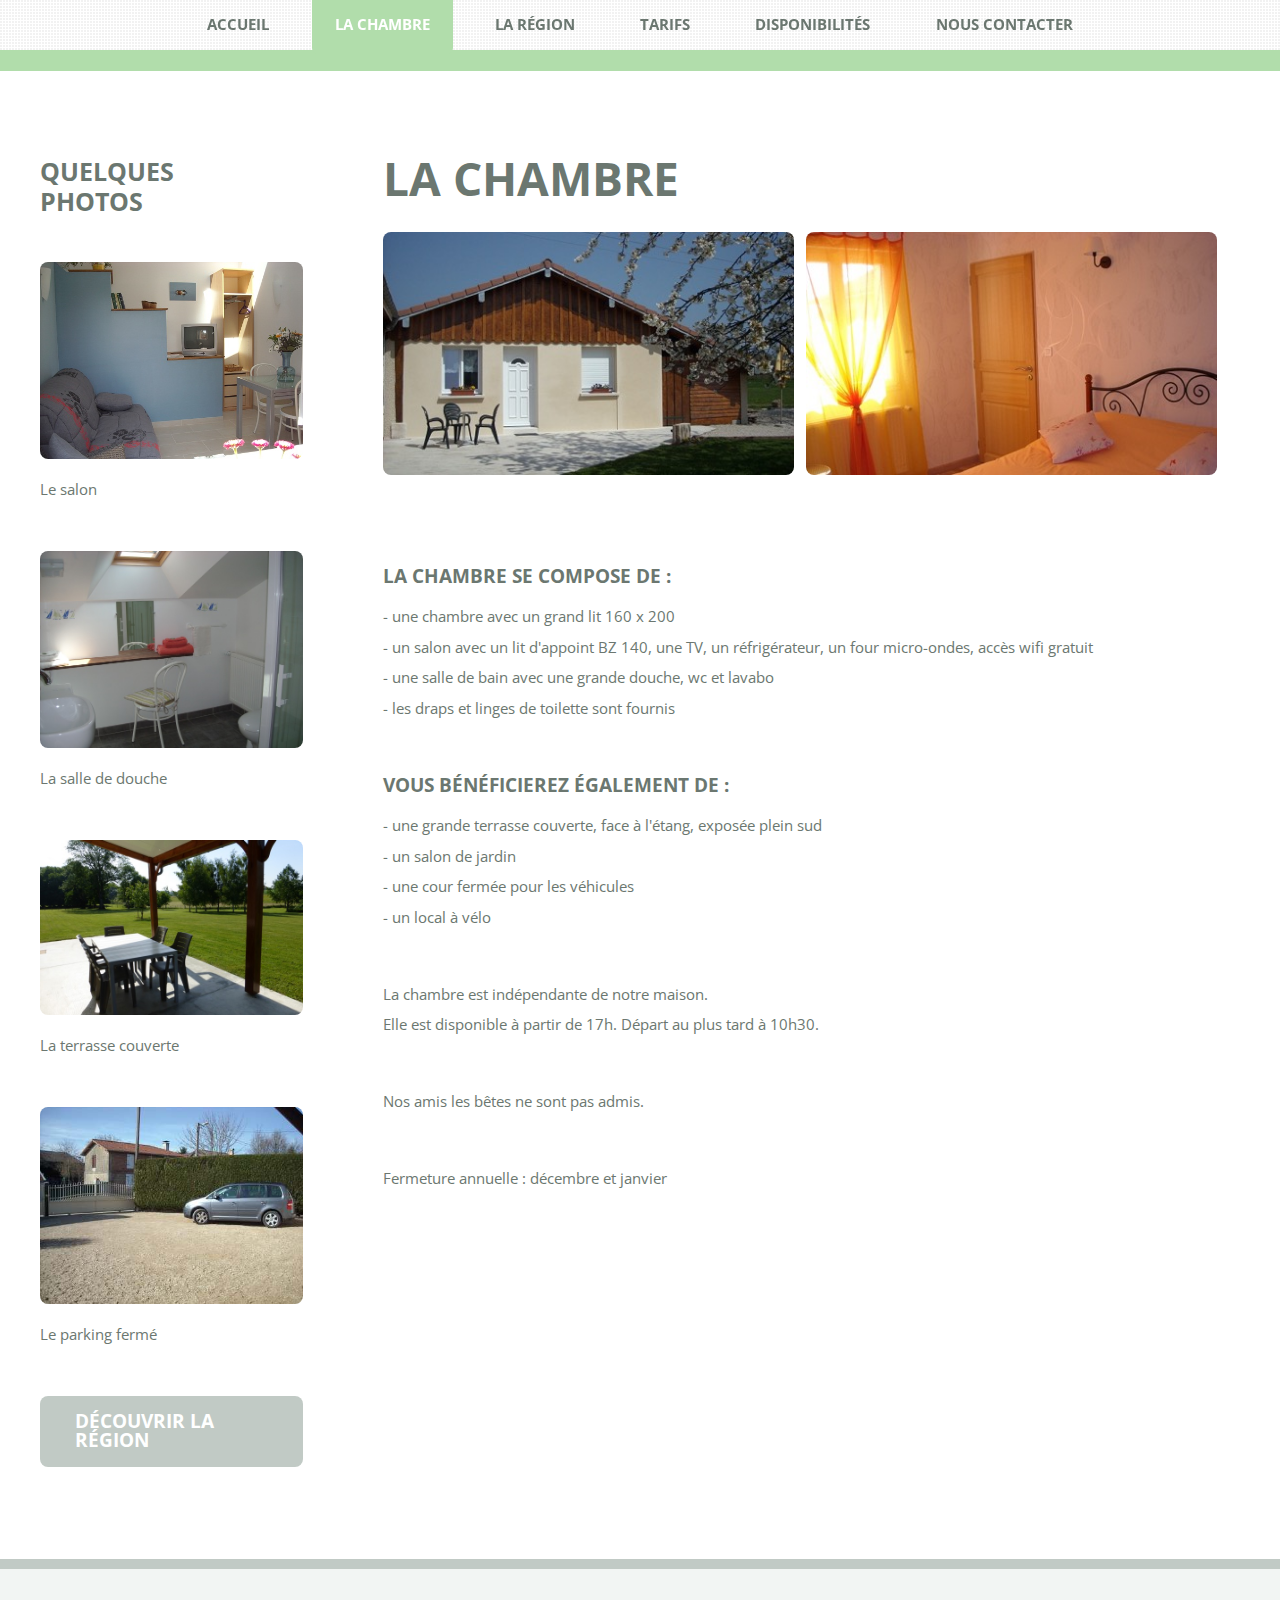
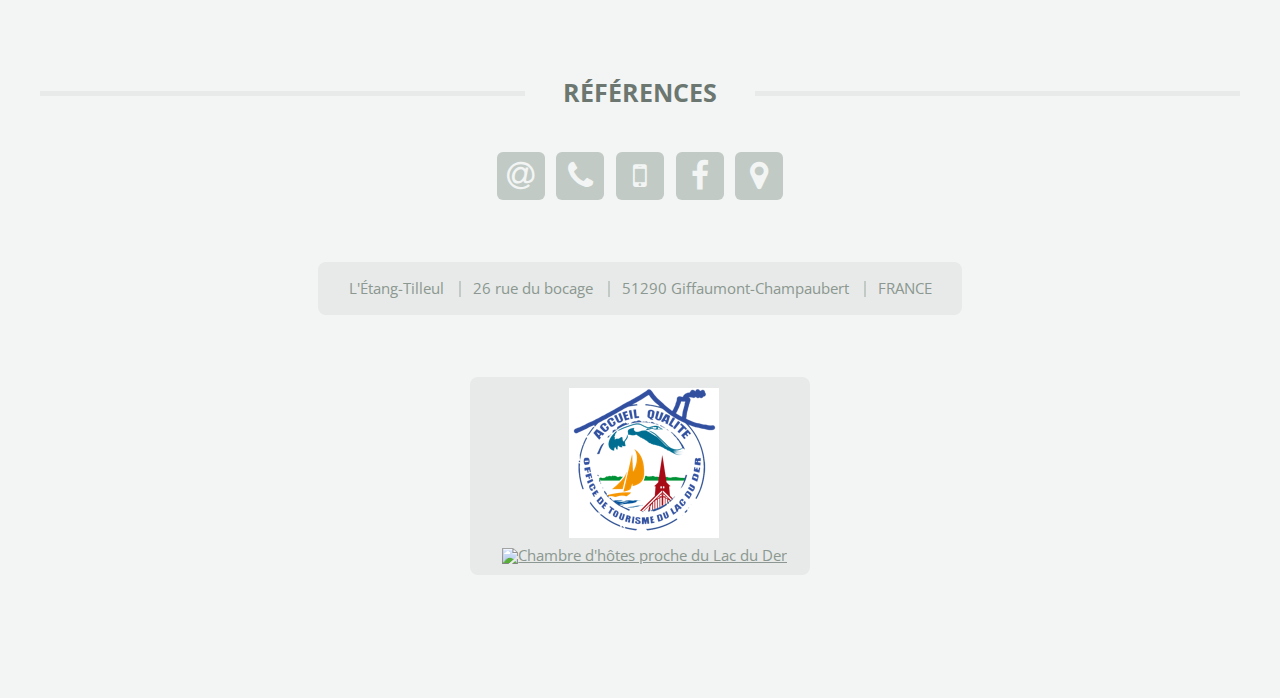
==== commit aaa064ef: "Update chambre.html" ====
--- a/chambre.html
+++ b/chambre.html
@@ -97,7 +97,7 @@
 													<li>- les draps et linges de toilette sont fournis</li>
 													</ul>
 
-												<h3>Vous bénéficirez également de :</h3>
+												<h3>Vous bénéficierez également de :</h3>
 
 												<ul>
 													<li>- une grande terrasse couverte, face à l'étang, exposée plein sud</li>
--- a/assets/css/main.css
+++ b/assets/css/main.css
@@ -1633,7 +1633,7 @@
 
 	#banner-wrapper {
 		position: relative;
-		background-image: url("../../images/banner2.jpg");
+		background-image: url("../../images/banner3.jpg");
 		background-position: top left, top left, center center;
 		background-repeat: repeat, repeat, no-repeat;
 		background-size: auto, auto, cover;
@@ -1650,7 +1650,7 @@
 
 	#banner {
 		position: relative;
-		background-color: rgba(21, 28, 23, 0.55);
+		background-color: rgba(10, 10, 10, 0.3);
 		background-image: url("images/highlight.png");
 		background-position: top left, center center;
 		background-size: auto, 100% 250%;
@@ -1668,7 +1668,7 @@
 			font-family: 'Open Sans Condensed', sans-serif;
 			font-weight: 700;
 			text-transform: uppercase;
-			color: #AAAAAA;
+			color: #F0F0F0;
 			/* color: #6b7770; */
 			/* color: #575d59; */
 		}
@@ -1678,21 +1678,21 @@
 			-webkit-transition: border-color .2s ease-in-out, color .2s ease-in-out;
 			-ms-transition: border-color .2s ease-in-out, color .2s ease-in-out;
 			transition: border-color .2s ease-in-out, color .2s ease-in-out;
-			color: #b4b7b5;
+			color: #CCCCCC;
 			background: transparent !important;
-			border: solid 4px #575d59;
-			border-color: rgba(87, 93, 89, 0.35);
+			border: solid 4px #616763;
+			border-color: rgba(150, 150, 150, 0.35);
 			border-radius: 16px;
 		}
 
 			#banner .button:hover {
 				color: #e4e7e5;
-				border-color: rgba(87, 93, 89, 0.95);
+				border-color: rgba(200, 200, 200, 0.95);
 			}
 
 			#banner .button:active {
 				color: #fff;
-				border-color: #616763;
+				border-color: #b4b7b5;
 			}
 
 /* Footer */
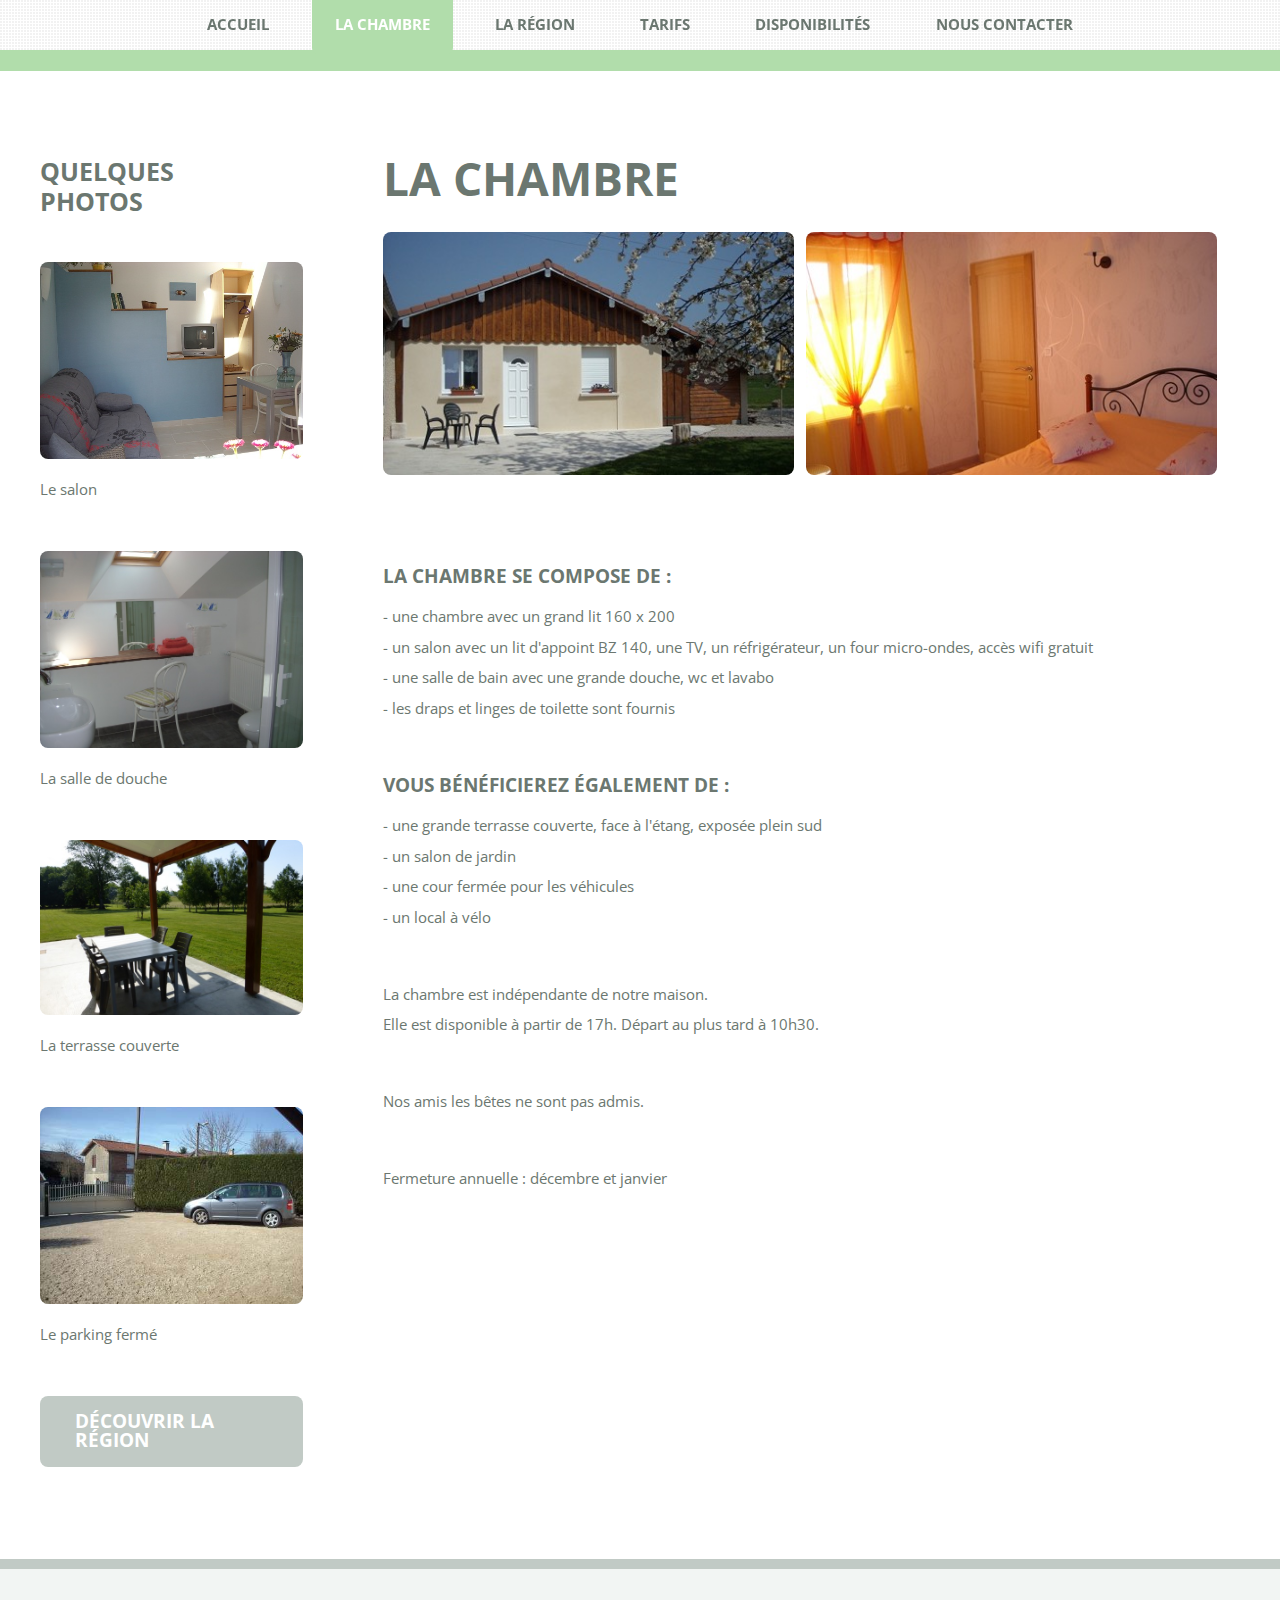
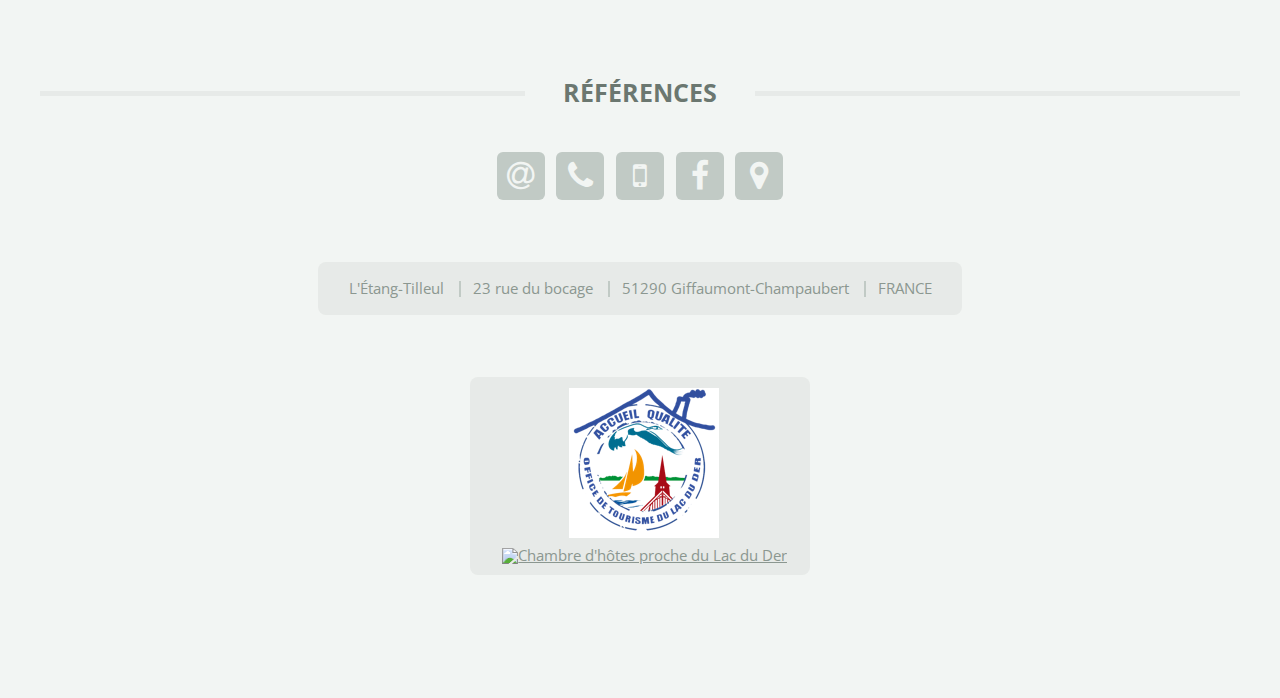
==== commit e6f662c3: "Update chambre.html" ====
--- a/chambre.html
+++ b/chambre.html
@@ -153,7 +153,7 @@
 				<div class="copyright">
 					<ul class="menu">
 						<li>L'Étang-Tilleul</li>
-						<li>26 rue du bocage</li>
+						<li>23 rue du bocage</li>
 						<li>51290 Giffaumont-Champaubert</li>
 						<li>FRANCE</li>
 					</ul>
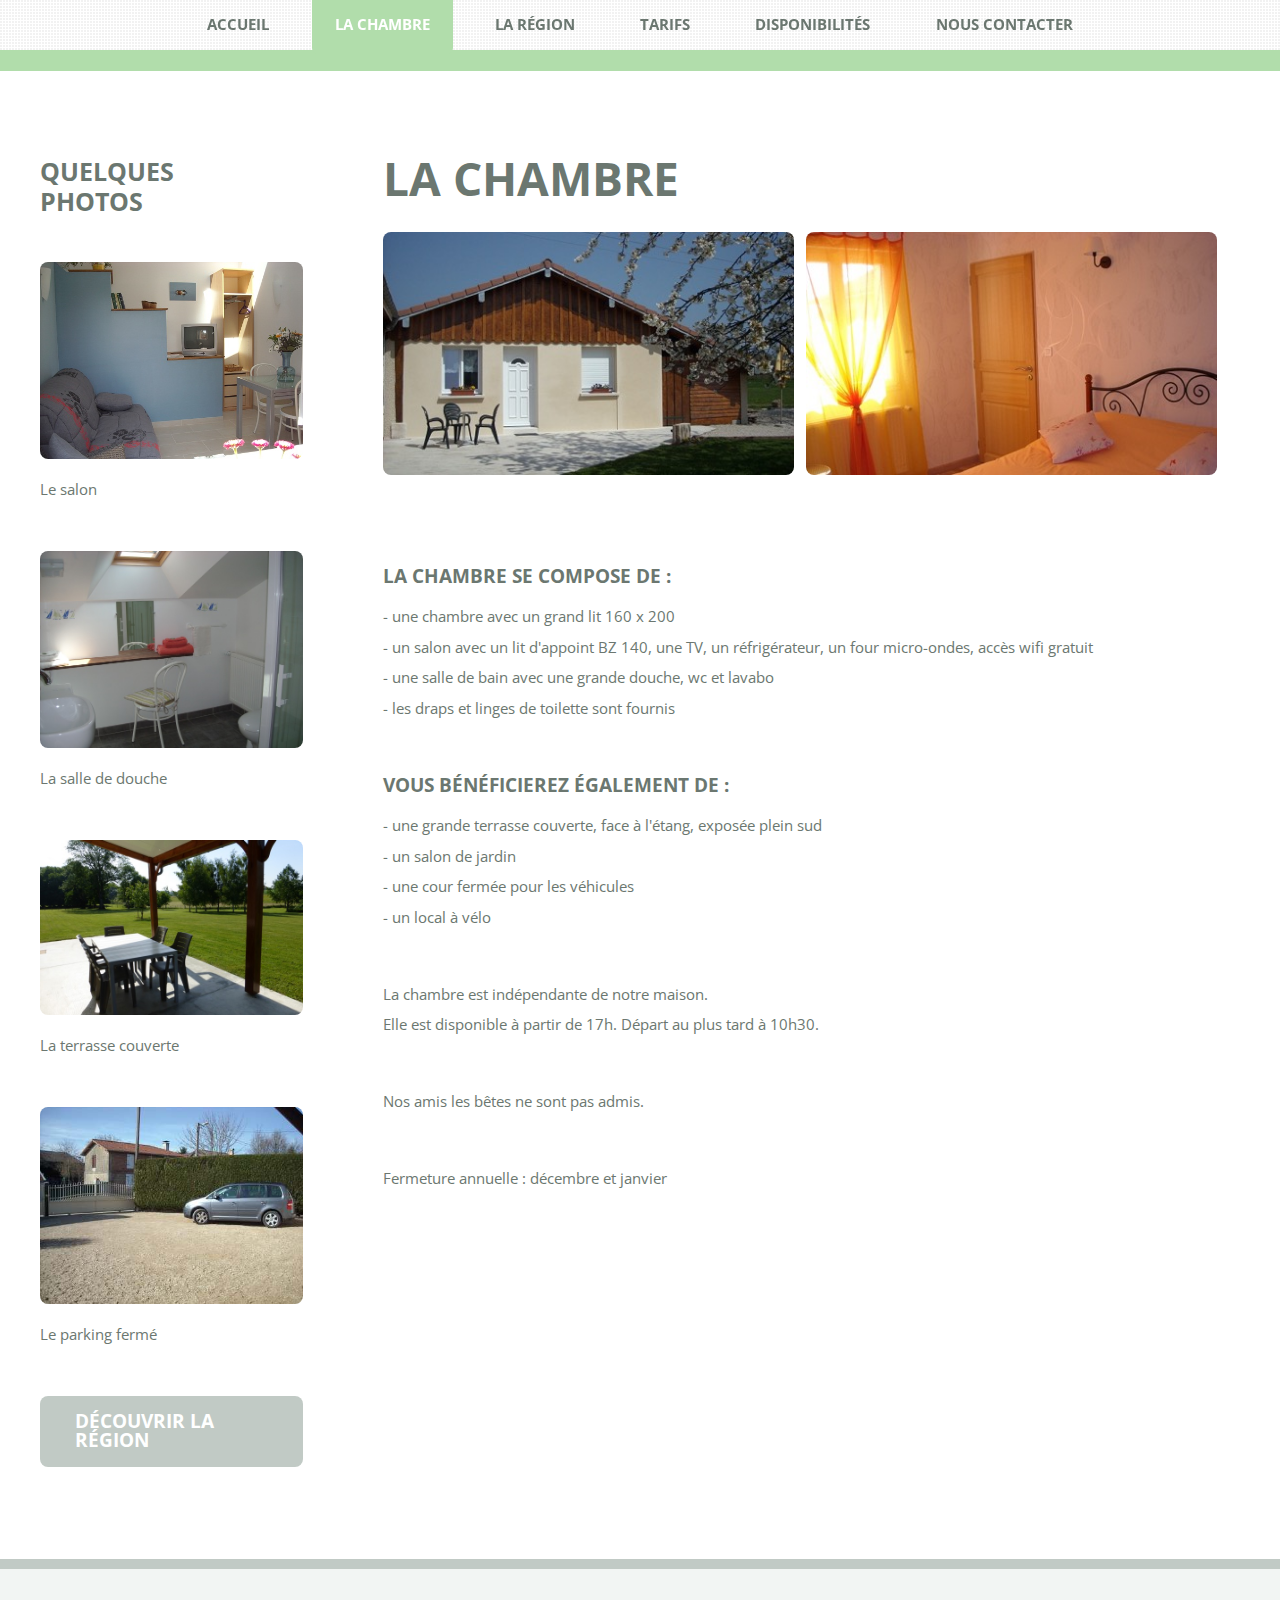
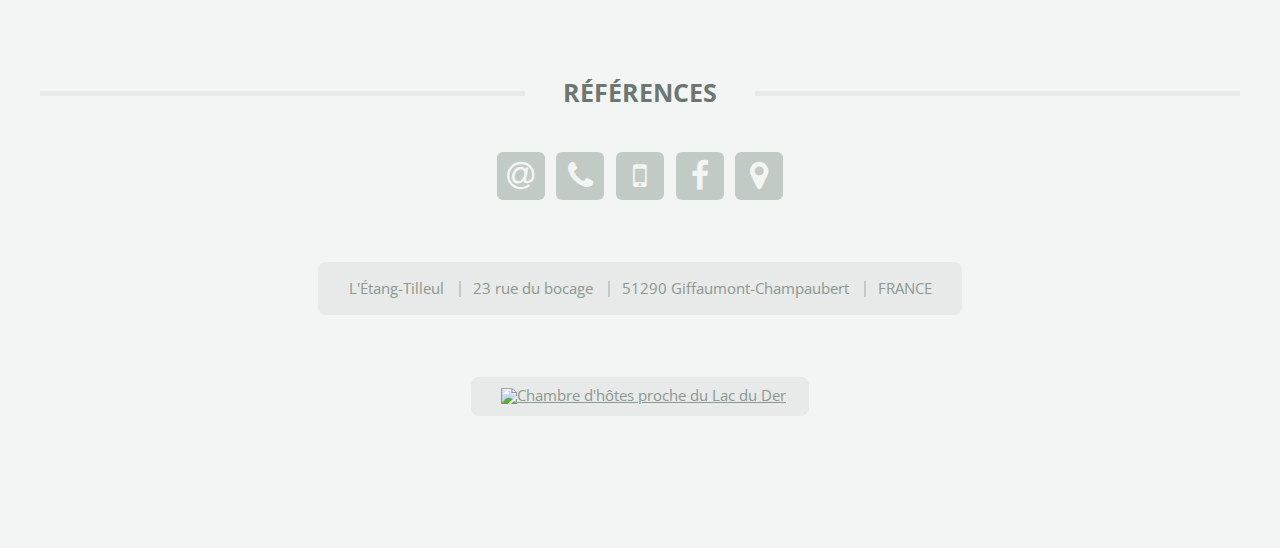
==== commit d8957cdb: "Remove office logo from footer" ====
--- a/chambre.html
+++ b/chambre.html
@@ -1,206 +1,238 @@
 <!DOCTYPE HTML>
 
 <html>
-	<head>
-		<title>L'Étang-Tilleul - La chambre</title>
-
-		<meta name="keywords" content="chambre d'hotes, location, séjour, Giffaumont-Champaubert, Lac du Der">
-
-		<link href="images/favicon.ico" rel="shortcut icon" type="image/x-icon">
-
-		<meta charset="utf-8" />
-		<meta name="viewport" content="width=device-width, initial-scale=1" />
-		<!--[if lte IE 8]><script src="assets/js/ie/html5shiv.js"></script><![endif]-->
-		<link rel="stylesheet" href="assets/css/main.css" />
-		<!--[if lte IE 8]><link rel="stylesheet" href="assets/css/ie8.css" /><![endif]-->
-	</head>
-	<body>
-		<div id="page-wrapper">
-
-			<!-- Header -->
-			<header id="header">
-				<div class="logo container">
-					<div>
-						<h1><a href="index.html" id="logo">Chambre d'hôtes au Lac du Der</a></h1>
-					</div>
-				</div>
-			</header>
-
-			<!-- Nav -->
-			<nav id="nav">
-				<ul>
-					<li><a href="index.html">Accueil</a></li>
-					<li class="current"><a href="chambre.html">La chambre</a></li>
-					<li><a href="environs.html">La région</a></li>
-					<li><a href="tarifs.html">Tarifs</a></li>
-					<li><a href="disponibilites.html">Disponibilités</a></li>
-					<li><a href="contact.html">Nous contacter</a></li>
-				</ul>
-			</nav>
-
-			<!-- Main -->
-				<div id="main-wrapper">
-					<div id="main" class="container">
-						<div class="row">
-							<div class="3u 12u(mobile)">
-								<div class="sidebar">
-
-									<!-- Sidebar -->
-
-										<!-- Photos -->
-											<section>
-												<h2 class="major"><span>Quelques photos</span></h2>
-												<a href="#" class="image featured" style="margin-bottom: 1em;"><img src="images/salon.jpg" alt="Le salon" /></a>
-												<p>
-													Le salon
-												</p>
-												<a href="#" class="image featured" style="margin-bottom: 1em;"><img src="images/sdb.jpg" alt="La salle de douche" /></a>
-												<p>
-													La salle de douche
-												</p>
-												<a href="#" class="image featured" style="margin-bottom: 1em;"><img src="images/terrasse2015.jpg" alt="La terrasse couverte" /></a>
-												<p>
-													La terrasse couverte
-												</p>
-												<a href="#" class="image featured" style="margin-bottom: 1em;"><img src="images/parkingferm.jpg" alt="Le parking fermé" /></a>
-												<p>
-													Le parking fermé
-												</p>
-												<a href="environs.html" class="button alt">Découvrir la région</a>
-											</section>
-
-								</div>
-							</div>
-							<div class="9u 12u(mobile) important(mobile)">
-								<div class="content content-right">
-
-									<!-- Content -->
-
-										<article class="box page-content">
-
-											<header>
-												<h2>La chambre</h2>
-											</header>
-
-											<section>
-												<span class="image featured" style="width:48%; display: inline-block;margin-right: 0.5em;"><img src="images/exterieur_chambre.jpg" alt="" /></span>
-												<span class="image featured" style="width:48%; display: inline-block;"><img src="images/interieur_chambre_lum.jpg" alt="" /></span>
-												<p>
-
-												<h3>La chambre se compose de :</h3>
-
-
-													<ul>
-													<li>- une chambre avec un grand lit 160 x 200</li>
-														<li>- un salon avec un lit d'appoint BZ 140, une TV, un réfrigérateur, un four micro-ondes, accès wifi gratuit</li>
-													<li>- une salle de bain avec une grande douche, wc et lavabo</li>
-													<li>- les draps et linges de toilette sont fournis</li>
-													</ul>
-
-												<h3>Vous bénéficierez également de :</h3>
-
-												<ul>
-													<li>- une grande terrasse couverte, face à l'étang, exposée plein sud</li>
-													<li>- un salon de jardin</li>
-													<li>- une cour fermée pour les véhicules</li>
-													<li>- un local à vélo</li>
-												</ul>
-												</p>
-
-												<p>
-												La chambre est indépendante de notre maison.<br>
-												Elle est disponible à partir de 17h. Départ au plus tard à 10h30.
-													</p>
-
-												<p>
-												Nos amis les bêtes ne sont pas admis.
-													 </p>
-
-												<p>
-												Fermeture annuelle : décembre et janvier
-												</p>
-											</section>
-
-										</article>
-
-								</div>
-							</div>
-						</div>
-
-					</div>
-				</div>
-
-			<!-- Footer -->
-			<footer id="footer" class="container">
-				<div class="row 200%">
-					<div class="12u">
-
-						<!-- Contact -->
-						<section>
-							<h2 class="major"><span>Références</span></h2>
-							<ul class="contact">
-								<li><a class="icon fa-at" href="mailto:marlene@etang-tilleul.com" data-toggle="tooltip" data-placement="top" title="marlene@etang-tilleul.com"><span class="label">Email</span></a></li>
-								<li><a class="icon fa-phone" href="tel:+33326726347" data-toggle="tooltip" data-placement="top" title="03 26 72 63 47"><span class="label">Telephone</span></a></li>
-								<li><a class="icon fa-mobile-phone" href="tel:+33640071858" data-toggle="tooltip" data-placement="top" title="06 40 07 18 58"><span class="label">Mobile phone</span></a></li>
-								<li><a class="icon fa-facebook" href="https://www.facebook.com/pages/L%C3%A9tang-tilleul-Chambre-dh%C3%B4tes/117855831586852" target="_blank" data-toggle="tooltip" data-placement="top" title="Facebook"><span class="label">Facebook</span></a></li>
-								<li><a class="icon fa-map-marker" href="https://www.google.fr/maps/place/L'%C3%A9tang-tilleul/@48.5527649,4.7444515,17z/data=!3m1!4b1!4m2!3m1!1s0x47ec76c5c4cc8479:0x81e319e3b337c2a6" target="_blank" data-toggle="tooltip" data-placement="top" title="Google Maps"><span class="label">Google Maps</span></a></li>
-							</ul>
-						</section>
-
-					</div>
-				</div>
-
-				<div class="copyright">
-					<ul class="menu">
-						<li>L'Étang-Tilleul</li>
-						<li>23 rue du bocage</li>
-						<li>51290 Giffaumont-Champaubert</li>
-						<li>FRANCE</li>
-					</ul>
-				</div> <br>
-
-
-				<div class="copyright" style="padding-right: 1.5em;">
-					<ul class="menu">
-						<li><a href="http://www.lacduder.com/fr/prestataire/chambres-d-hotes-labelisees/etang-tilleul" target="_blank"><img src="images/cachet.png"></a></li>
-						<li style="border-color: transparent;display: table-cell;padding: 0;">
-							<a href="http://www.france-voyage.com/chambres-hotes/chambre-giffaumont-champaubert-54186.htm" target="_blank"><img src="http://www.france-voyage.com/visuals/pro/label.gif" style="border:0" alt="Chambre d'hôtes proche du Lac du Der"></a>
-						</li>
-					</ul>
-				</div>
-
-
-			</footer>
-
-		</div>
-
-		<!-- Scripts -->
-		<script src="assets/js/jquery.min.js"></script>
-		<script src="assets/js/jquery.dropotron.min.js"></script>
-		<script src="assets/js/skel.min.js"></script>
-		<script src="assets/js/skel-viewport.min.js"></script>
-		<script src="assets/js/util.js"></script>
-		<!--[if lte IE 8]><script src="assets/js/ie/respond.min.js"></script><![endif]-->
-		<script src="assets/js/main.js"></script>
-
-		<script src="https://maxcdn.bootstrapcdn.com/bootstrap/3.3.5/js/bootstrap.min.js"></script>
-
-		<script>
-			$(function () {
-				$('[data-toggle="tooltip"]').tooltip();
-			});
-		</script>
-
-		<script>
-			(function(i,s,o,g,r,a,m){i['GoogleAnalyticsObject']=r;i[r]=i[r]||function(){
-					(i[r].q=i[r].q||[]).push(arguments)},i[r].l=1*new Date();a=s.createElement(o),
-				m=s.getElementsByTagName(o)[0];a.async=1;a.src=g;m.parentNode.insertBefore(a,m)
-			})(window,document,'script','//www.google-analytics.com/analytics.js','ga');
-
-			ga('create', 'UA-16671022-1', 'auto');
-			ga('send', 'pageview');
-
-		</script>
-
-	</body>
+<head>
+    <title>L'Étang-Tilleul - La chambre</title>
+
+    <meta name="keywords" content="chambre d'hotes, location, séjour, Giffaumont-Champaubert, Lac du Der">
+
+    <link href="images/favicon.ico" rel="shortcut icon" type="image/x-icon">
+
+    <meta charset="utf-8"/>
+    <meta name="viewport" content="width=device-width, initial-scale=1"/>
+    <!--[if lte IE 8]>
+    <script src="assets/js/ie/html5shiv.js"></script><![endif]-->
+    <link rel="stylesheet" href="assets/css/main.css"/>
+    <!--[if lte IE 8]>
+    <link rel="stylesheet" href="assets/css/ie8.css"/><![endif]-->
+</head>
+<body>
+<div id="page-wrapper">
+
+    <!-- Header -->
+    <header id="header">
+        <div class="logo container">
+            <div>
+                <h1><a href="index.html" id="logo">Chambre d'hôtes au Lac du Der</a></h1>
+            </div>
+        </div>
+    </header>
+
+    <!-- Nav -->
+    <nav id="nav">
+        <ul>
+            <li><a href="index.html">Accueil</a></li>
+            <li class="current"><a href="chambre.html">La chambre</a></li>
+            <li><a href="environs.html">La région</a></li>
+            <li><a href="tarifs.html">Tarifs</a></li>
+            <li><a href="disponibilites.html">Disponibilités</a></li>
+            <li><a href="contact.html">Nous contacter</a></li>
+        </ul>
+    </nav>
+
+    <!-- Main -->
+    <div id="main-wrapper">
+        <div id="main" class="container">
+            <div class="row">
+                <div class="3u 12u(mobile)">
+                    <div class="sidebar">
+
+                        <!-- Sidebar -->
+
+                        <!-- Photos -->
+                        <section>
+                            <h2 class="major"><span>Quelques photos</span></h2>
+                            <a href="#" class="image featured" style="margin-bottom: 1em;"><img src="images/salon.jpg"
+                                                                                                alt="Le salon"/></a>
+                            <p>
+                                Le salon
+                            </p>
+                            <a href="#" class="image featured" style="margin-bottom: 1em;"><img src="images/sdb.jpg"
+                                                                                                alt="La salle de douche"/></a>
+                            <p>
+                                La salle de douche
+                            </p>
+                            <a href="#" class="image featured" style="margin-bottom: 1em;"><img
+                                    src="images/terrasse2015.jpg" alt="La terrasse couverte"/></a>
+                            <p>
+                                La terrasse couverte
+                            </p>
+                            <a href="#" class="image featured" style="margin-bottom: 1em;"><img
+                                    src="images/parkingferm.jpg" alt="Le parking fermé"/></a>
+                            <p>
+                                Le parking fermé
+                            </p>
+                            <a href="environs.html" class="button alt">Découvrir la région</a>
+                        </section>
+
+                    </div>
+                </div>
+                <div class="9u 12u(mobile) important(mobile)">
+                    <div class="content content-right">
+
+                        <!-- Content -->
+
+                        <article class="box page-content">
+
+                            <header>
+                                <h2>La chambre</h2>
+                            </header>
+
+                            <section>
+                                <span class="image featured"
+                                      style="width:48%; display: inline-block;margin-right: 0.5em;"><img
+                                        src="images/exterieur_chambre.jpg" alt=""/></span>
+                                <span class="image featured" style="width:48%; display: inline-block;"><img
+                                        src="images/interieur_chambre_lum.jpg" alt=""/></span>
+                                <p>
+
+                                <h3>La chambre se compose de :</h3>
+
+
+                                <ul>
+                                    <li>- une chambre avec un grand lit 160 x 200</li>
+                                    <li>- un salon avec un lit d'appoint BZ 140, une TV, un réfrigérateur, un four
+                                        micro-ondes, accès wifi gratuit
+                                    </li>
+                                    <li>- une salle de bain avec une grande douche, wc et lavabo</li>
+                                    <li>- les draps et linges de toilette sont fournis</li>
+                                </ul>
+
+                                <h3>Vous bénéficierez également de :</h3>
+
+                                <ul>
+                                    <li>- une grande terrasse couverte, face à l'étang, exposée plein sud</li>
+                                    <li>- un salon de jardin</li>
+                                    <li>- une cour fermée pour les véhicules</li>
+                                    <li>- un local à vélo</li>
+                                </ul>
+                                </p>
+
+                                <p>
+                                    La chambre est indépendante de notre maison.<br>
+                                    Elle est disponible à partir de 17h. Départ au plus tard à 10h30.
+                                </p>
+
+                                <p>
+                                    Nos amis les bêtes ne sont pas admis.
+                                </p>
+
+                                <p>
+                                    Fermeture annuelle : décembre et janvier
+                                </p>
+                            </section>
+
+                        </article>
+
+                    </div>
+                </div>
+            </div>
+
+        </div>
+    </div>
+
+    <!-- Footer -->
+    <footer id="footer" class="container">
+        <div class="row 200%">
+            <div class="12u">
+
+                <!-- Contact -->
+                <section>
+                    <h2 class="major"><span>Références</span></h2>
+                    <ul class="contact">
+                        <li><a class="icon fa-at" href="mailto:marlene@etang-tilleul.com" data-toggle="tooltip"
+                               data-placement="top" title="marlene@etang-tilleul.com"><span
+                                class="label">Email</span></a></li>
+                        <li><a class="icon fa-phone" href="tel:+33326726347" data-toggle="tooltip" data-placement="top"
+                               title="03 26 72 63 47"><span class="label">Telephone</span></a></li>
+                        <li><a class="icon fa-mobile-phone" href="tel:+33640071858" data-toggle="tooltip"
+                               data-placement="top" title="06 40 07 18 58"><span class="label">Mobile phone</span></a>
+                        </li>
+                        <li><a class="icon fa-facebook"
+                               href="https://www.facebook.com/pages/L%C3%A9tang-tilleul-Chambre-dh%C3%B4tes/117855831586852"
+                               target="_blank" data-toggle="tooltip" data-placement="top" title="Facebook"><span
+                                class="label">Facebook</span></a></li>
+                        <li><a class="icon fa-map-marker"
+                               href="https://www.google.fr/maps/place/L'%C3%A9tang-tilleul/@48.5527649,4.7444515,17z/data=!3m1!4b1!4m2!3m1!1s0x47ec76c5c4cc8479:0x81e319e3b337c2a6"
+                               target="_blank" data-toggle="tooltip" data-placement="top" title="Google Maps"><span
+                                class="label">Google Maps</span></a></li>
+                    </ul>
+                </section>
+
+            </div>
+        </div>
+
+        <div class="copyright">
+            <ul class="menu">
+                <li>L'Étang-Tilleul</li>
+                <li>23 rue du bocage</li>
+                <li>51290 Giffaumont-Champaubert</li>
+                <li>FRANCE</li>
+            </ul>
+        </div>
+        <br>
+
+
+        <div class="copyright" style="padding-right: 1.5em;">
+            <ul class="menu">
+                <li style="border-color: transparent;display: table-cell;padding: 0;">
+                    <a href="https://www.france-voyage.com/chambres-hotes/chambre-giffaumont-champaubert-54186.htm"
+                       target="_blank"><img src="https://www.france-voyage.com/visuals/pro/label.gif" style="border:0"
+                                            alt="Chambre d'hôtes proche du Lac du Der"></a>
+                </li>
+            </ul>
+        </div>
+
+
+    </footer>
+
+</div>
+
+<!-- Scripts -->
+<script src="assets/js/jquery.min.js"></script>
+<script src="assets/js/jquery.dropotron.min.js"></script>
+<script src="assets/js/skel.min.js"></script>
+<script src="assets/js/skel-viewport.min.js"></script>
+<script src="assets/js/util.js"></script>
+<!--[if lte IE 8]>
+<script src="assets/js/ie/respond.min.js"></script><![endif]-->
+<script src="assets/js/main.js"></script>
+
+<script src="https://maxcdn.bootstrapcdn.com/bootstrap/3.3.5/js/bootstrap.min.js"></script>
+
+<script>
+    $(function () {
+        $('[data-toggle="tooltip"]').tooltip();
+    });
+</script>
+
+<script>
+    (function (i, s, o, g, r, a, m) {
+        i['GoogleAnalyticsObject'] = r;
+        i[r] = i[r] || function () {
+            (i[r].q = i[r].q || []).push(arguments)
+        }, i[r].l = 1 * new Date();
+        a = s.createElement(o),
+            m = s.getElementsByTagName(o)[0];
+        a.async = 1;
+        a.src = g;
+        m.parentNode.insertBefore(a, m)
+    })(window, document, 'script', '//www.google-analytics.com/analytics.js', 'ga');
+
+    ga('create', 'UA-16671022-1', 'auto');
+    ga('send', 'pageview');
+
+</script>
+
+</body>
 </html>
--- a/assets/css/main.css
+++ b/assets/css/main.css
@@ -1,5 +1,5 @@
 @import url("font-awesome.min.css");
-@import url("http://fonts.googleapis.com/css?family=Open+Sans:400,400italic,700,700italic|Open+Sans+Condensed:700");
+@import url("https://fonts.googleapis.com/css?family=Open+Sans:400,400italic,700,700italic|Open+Sans+Condensed:700");
 
 /* Reset */
 
@@ -2501,6 +2501,7 @@
 					color: #fff;
 					z-index: 1000;
 					text-align: center;
+					padding-left: 31px;
 				}
 
 				#titleBar .toggle {
